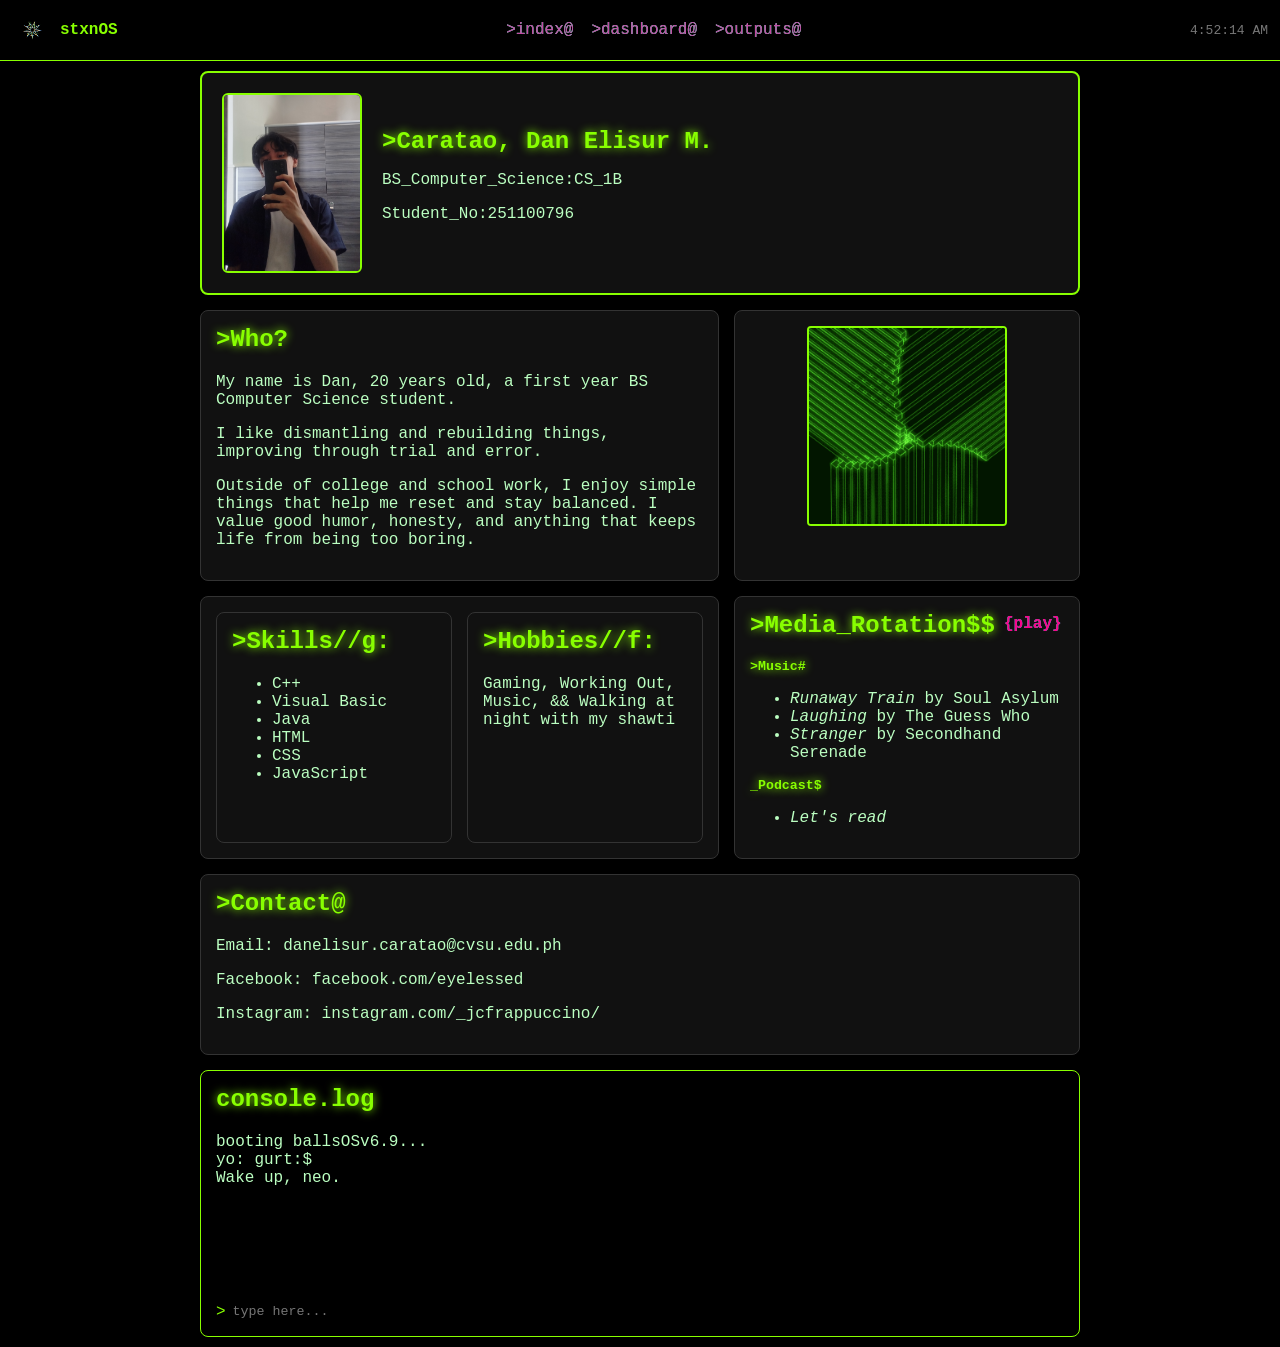
==== index.html @ 2053425f "Update index.html" ====
<!DOCTYPE html>
<html lang="en">
<head>
<meta charset="UTF-8">
<meta name="viewport" content="width=device-width, initial-scale=1.0">
<title>CarataoDan</title>

<style>

* {
    box-sizing: border-box;
}

body {
    margin: 0;
    font-family: "Courier New", Courier, monospace;
    background-color: #000;
    color: #bbffc1;
}

.container {
    width: 100%;
    max-width: 900px;
    margin: 10px auto;
    padding: 0 10px;
}

.navbar {
    display: flex;
    align-items: center;
    justify-content: space-between;
    flex-wrap: wrap;
    width: 100%;
    padding: 10px 12px;
    border-bottom: 1px solid #88ff00;
    background: #000;
}

.logo {
    color: #88ff00;
    font-weight: bold;
    white-space: nowrap;
}

.menu-toggle {
    display: none;
    font-size: 20px;
    color: #88ff00;
    cursor: pointer;
    position: relative;
    font-weight: bold;
    letter-spacing: 2px;
}

.menu-toggle::before,
.menu-toggle::after {
    content: attr(data-text);
    position: absolute;
    left: 0;
    top: 0;
    opacity: 0.7;
}

.menu-toggle::before {
    color: #00ffea;
    animation: glitch1 0.6s infinite;
}

.menu-toggle::after {
    color: #ff008c;
    animation: glitch2 0.6s infinite;
}

@keyframes glitch1 {
    0% { transform: translate(0); }
    20% { transform: translate(-2px, 1px); }
    40% { transform: translate(-1px, -1px); }
    60% { transform: translate(2px, 0); }
    80% { transform: translate(1px, -2px); }
    100% { transform: translate(0); }
}

@keyframes glitch2 {
    0% { transform: translate(0); }
    20% { transform: translate(2px, -1px); }
    40% { transform: translate(1px, 1px); }
    60% { transform: translate(-2px, 0); }
    80% { transform: translate(-1px, 2px); }
    100% { transform: translate(0); }
}

.nav-links {
    display: flex;
    flex: 1;
    justify-content: center;
    gap: 18px;
}

.nav-links a {
    color: #bbffc1;
    text-decoration: none;
    transition: 0.2s;
    position: relative;
    display: inline-block;
}

.nav-links a:hover {
    color: #88ff00;
    text-shadow: 0 0 6px #88ff00;
}

.nav-links a::after {
    content: "";
    position: absolute;
    left: 0;
    bottom: -4px;
    width: 0%;
    height: 1px;
    background: #88ff00;
    transition: 0.2s;
}

.nav-links a:hover::after {
    width: 100%;
}

.nav-links a::before,
.nav-links a::after {
    content: attr(data-text);
    position: absolute;
    left: 0;
    top: 0;
    opacity: 0.7;
    pointer-events: none;
}

.nav-links a::before {
    color: #00ffea;
    animation: glitch1 0.6s infinite;
}

.nav-links a::after {
    color: #ff008c;
    animation: glitch2 0.6s infinite;
}

.system-right {
    color: #777;
    font-size: 13px;
    white-space: nowrap;
}

.profile {
    display: flex;
    align-items: center;
    gap: 20px;
    background: #111;
    border: 2px solid #88ff00;
    padding: 20px;
    border-radius: 8px;
    margin-bottom: 15px;
}

.ctscan {
    position: relative;
    display: inline-block;
    overflow: hidden;
}

.ctscan img {
    display: block;
    width: 140px;
    height: 180px;
    object-fit: cover;
    border: 2px solid #88ff00;
    border-radius: 6px;
}

.ctscan::after {
    content: "";
    position: absolute;
    left: 0;
    top: -100%;
    width: 100%;
    height: 40px;
    background: linear-gradient(to bottom, transparent, rgba(136, 255, 0, 0.9), transparent);
    box-shadow: 0 0 10px #88ff00, 0 0 20px #88ff00;
    opacity: 0.8;
    animation: scanDown 2.2s linear infinite;
}

@keyframes scanDown {
    0% { top: -100%; }
    100% { top: 100%; }
}

.profile-text h2 {
    margin: 0;
    color: #88ff00;
    text-shadow: 0 0 10px rgb(136, 255, 0);
}

.grid {
    display: grid;
    grid-template-columns: 1.2fr 0.8fr;
    gap: 15px;
}

.box {
    background: #111;
    border: 1px solid #333;
    padding: 15px;
    border-radius: 8px;
}

.full {
    grid-column: 1 / -1;
}

h2 {
    color: #88ff00;
    margin-top: 0;
    text-shadow: 0 0 10px rgb(136, 255, 0);
}

#things img {
    width: 100%;
    max-width: 200px;
    height: auto;
    object-fit: contain;
    border: 2px solid #88ff00;
    border-radius: 4px;
    display: block;
    margin: 0 auto;
}

#boxx {
    display: flex;
    gap: 15px;
}

#skills,
#hobbies {
    width: 50%;
}

#mymedia h5 {
    margin: 0;
    color: #88ff00;
    text-shadow: 0 0 10px rgb(136, 255, 0);
}

.media-header {
    display: flex;
    align-items: center;
    justify-content: space-between;
}

.play-btn {
    cursor: pointer;
    color: #88ff00;
    font-weight: bold;
    position: relative;
    width: 30px;
    height: 20px;
    display: flex;
    align-items: center;
    justify-content: center;
}

.play-btn::before,
.play-btn::after {
    content: "{play}";
    position: absolute;
    left: -30px;
    top: -10px;
}

.play-btn::before {
    color: #00ffea;
    animation: glitch1 0.6s infinite;
}

.play-btn::after {
    color: #ff008c;
    animation: glitch2 0.6s infinite;
}

#spotifyBox {
    display: none;
    margin-top: 10px;
    border: 2px solid #88ff00;
    padding: 10px;
    background: #000;
}

#terminal {
    background: #000;
    border: 1px solid #88ff00;
    padding: 15px;
    border-radius: 8px;
}

#output {
    height: 160px;
    overflow-y: auto;
    margin-bottom: 10px;
}

.input-line {
    display: flex;
    align-items: center;
}

.input-line span {
    color: #88ff00;
    margin-right: 5px;
}

#commandInput {
    width: 100%;
    background: transparent;
    color: #bbffc1;
    border: none;
    outline: none;
    font-family: "Courier New", monospace;
}

@media (max-width: 700px) {

    body {
        overflow-x: hidden;
    }

    .menu-toggle {
        display: block;
    }

    .navbar {
        padding: 8px 10px;
    }

    .nav-links {
        position: absolute;
        top: 55px;
        right: 10px;
        width: 160px;
        display: none;
        flex-direction: column;
        align-items: flex-start;
        gap: 6px;
        padding: 10px;
        background: #000;
        border: 1px solid #88ff00;
        border-radius: 6px;
    }

    .nav-links.active {
        display: flex;
    }

    .system-right {
        width: 100%;
        text-align: center;
        margin-top: 4px;
        font-size: 12px;
    }

    .profile {
        flex-direction: column;
        text-align: center;
        padding: 15px;
    }

    .grid {
        grid-template-columns: 1fr;
    }

    #boxx {
        flex-direction: column;
    }

    #skills,
    #hobbies {
        width: 100%;
    }
}
.logo {
    display: flex;
    align-items: center;
    gap: 8px;
    color: #88ff00;
    font-weight: bold;
}

.logo img {
    height: 40px; 
    width: auto;
    display: block;
    
}
</style>
</head>

<body>

<div class="navbar">
     <div class="logo">
        <img src="image/ionkno.gif" alt="logo">
        <span>stxnOS</span>
    </div>
    <div class="menu-toggle" id="menuToggle" data-text="1">1</div>
    <div class="nav-links" id="navLinks">
       <a href="index.html" data-text=">index@">>index@</a>
        <a href="dashboard.html" data-text=">dashboard@">>dashboard@</a>
        <a href="outputs.html" data-text=">outputs@">>outputs@</a>
    </div>
    <div class="system-right" id="time"></div>
</div>

<div class="container">

<div class="profile">
  <div class="ctscan">
    <img src="image/IMG_20260418_193825.jpg" alt="Profile">
  </div>
  <div class="profile-text">
        <h2>>Caratao, Dan Elisur M.</h2>
        <p>BS_Computer_Science:CS_1B</p>
        <p>Student_No:251100796</p>
  </div>
</div>

<div class="grid">

<div class="box" id="about">
    <h2>>Who?</h2>
    <p>My name is Dan, 20 years old, a first year BS Computer Science student.</p>
    <p>I like dismantling and rebuilding things, improving through trial and error.</p>
    <p>Outside of college and school work, I enjoy simple things that help me reset and stay balanced. I value good humor, honesty, and anything that keeps life from being too boring.</p>
</div>

<div class="box" id="things">
    <img src="image/giphy.gif" alt="dan">
</div>

<div class="box" id="boxx">

<div class="box" id="skills">
    <h2>>Skills//g:</h2>
    <ul>
        <li>C++</li>
        <li>Visual Basic</li>
        <li>Java</li>
        <li>HTML</li>
        <li>CSS</li>
        <li>JavaScript</li>
    </ul>
</div>

<div class="box" id="hobbies">
    <h2>>Hobbies//f:</h2>
    <p>Gaming, Working Out, Music, && Walking at night with my shawti</p>
</div>

</div>

<div class="box" id="mymedia">
   
<div class="media-header">
   <h2>>Media_Rotation$$</h2>
    <div class="play-btn" id="playBtn"></div>
</div>

<div id="spotifyBox">
<iframe style="border-radius:12px"
src="https://open.spotify.com/embed/playlist/4IhQR5B8qsnLaHWd32Vlhc?si=8gcjDyhwRJeU4BKT0tgh3A&pi=uDQZe6SJT-OAP"
width="100%" height="152" frameborder="0"
allow="autoplay; clipboard-write; encrypted-media; fullscreen; picture-in-picture">
</iframe>
</div>

<h5>>Music#</h5>
<ul>
<li><i>Runaway Train</i> by Soul Asylum</li>
<li><i>Laughing</i> by The Guess Who</li>
<li><i>Stranger</i> by Secondhand Serenade</li>
</ul>

<h5>_Podcast$</h5>
<ul>
<li><i>Let's read</i></li>
</ul>
</div>

<div class="box full" id="contact">
    <h2>>Contact@</h2>
    <p>Email: danelisur.caratao@cvsu.edu.ph</p>
    <p>Facebook: facebook.com/eyelessed</p>
    <p>Instagram: instagram.com/_jcfrappuccino/</p>
</div>

<div class="box full" id="terminal">
    <div><h2>console.log</h2></div>
    <div id="output"></div>
    <div class="input-line">
        <span>> </span>
        <input type="text" id="commandInput" placeholder="type here..." autofocus>
    </div>
</div>

</div>
</div>

<script>

const playBtn = document.getElementById("playBtn");
const spotifyBox = document.getElementById("spotifyBox");

playBtn.addEventListener("click", () => {
    spotifyBox.style.display =
        spotifyBox.style.display === "block" ? "none" : "block";
});

const input = document.getElementById("commandInput");
const output = document.getElementById("output");
const toggle = document.getElementById("menuToggle");
const nav = document.getElementById("navLinks");

const commands = {
    help: "Available: help, more, whoami, fedc, fav, fmotto, fquote, neofetch, clear, matrix",
    more: "I'm into playing guitar, making art, watching movies, reading biographies of dead, influential people",
    whoami: "born 9th of dec, 2005, i grew up in silang, cavite. studied my way to college and is currently taking bscs in cvsu-silang",
    fedc: "elem[bssPes] -> H_schl[Binhs] -> S_schl[PhiltecH]",
    fav: "Camel, Marlboro, Bacteria Monster, Maxx Candy(green), my bb, Hayley",
    fmotto: "fuh this shi, it is what it is.",
    fquote: "He who is not contented with what he has, would not be contented with what he would like to have. - socramftes",
    neofetch: "User: daniboei\nage: 20\ncourse: bscs\nstatus: still_grinding();",
    matrix: "there is no spoon."
};

function printLine(text) {
    const line = document.createElement("div");
    line.textContent = text;
    output.appendChild(line);
}

input.addEventListener("keydown", function(e) {
    if (e.key === "Enter") {
        const cmd = input.value.trim().toLowerCase();
        printLine("> " + cmd);

        if (cmd === "clear") {
            output.innerHTML = "";
        } else if (commands[cmd]) {
            printLine(commands[cmd]);
        } else {
            printLine("Command not found. Type 'help'");
        }

        input.value = "";
        output.scrollTop = output.scrollHeight;
    }
});

toggle.addEventListener("click", () => {
    nav.classList.toggle("active");

    if (toggle.textContent === "1") {
        toggle.textContent = "0";
        toggle.setAttribute("data-text", "0");
    } else {
        toggle.textContent = "1";
        toggle.setAttribute("data-text", "1");
    }
});

window.onload = () => {
    printLine("booting ballsOSv6.9...");
    printLine("yo: gurt:$");
    printLine("Wake up, neo.");
};

function updateTime() {
    document.getElementById("time").textContent =
        new Date().toLocaleTimeString();
}

setInterval(updateTime, 1000);
updateTime();

</script>

</body>
</html>
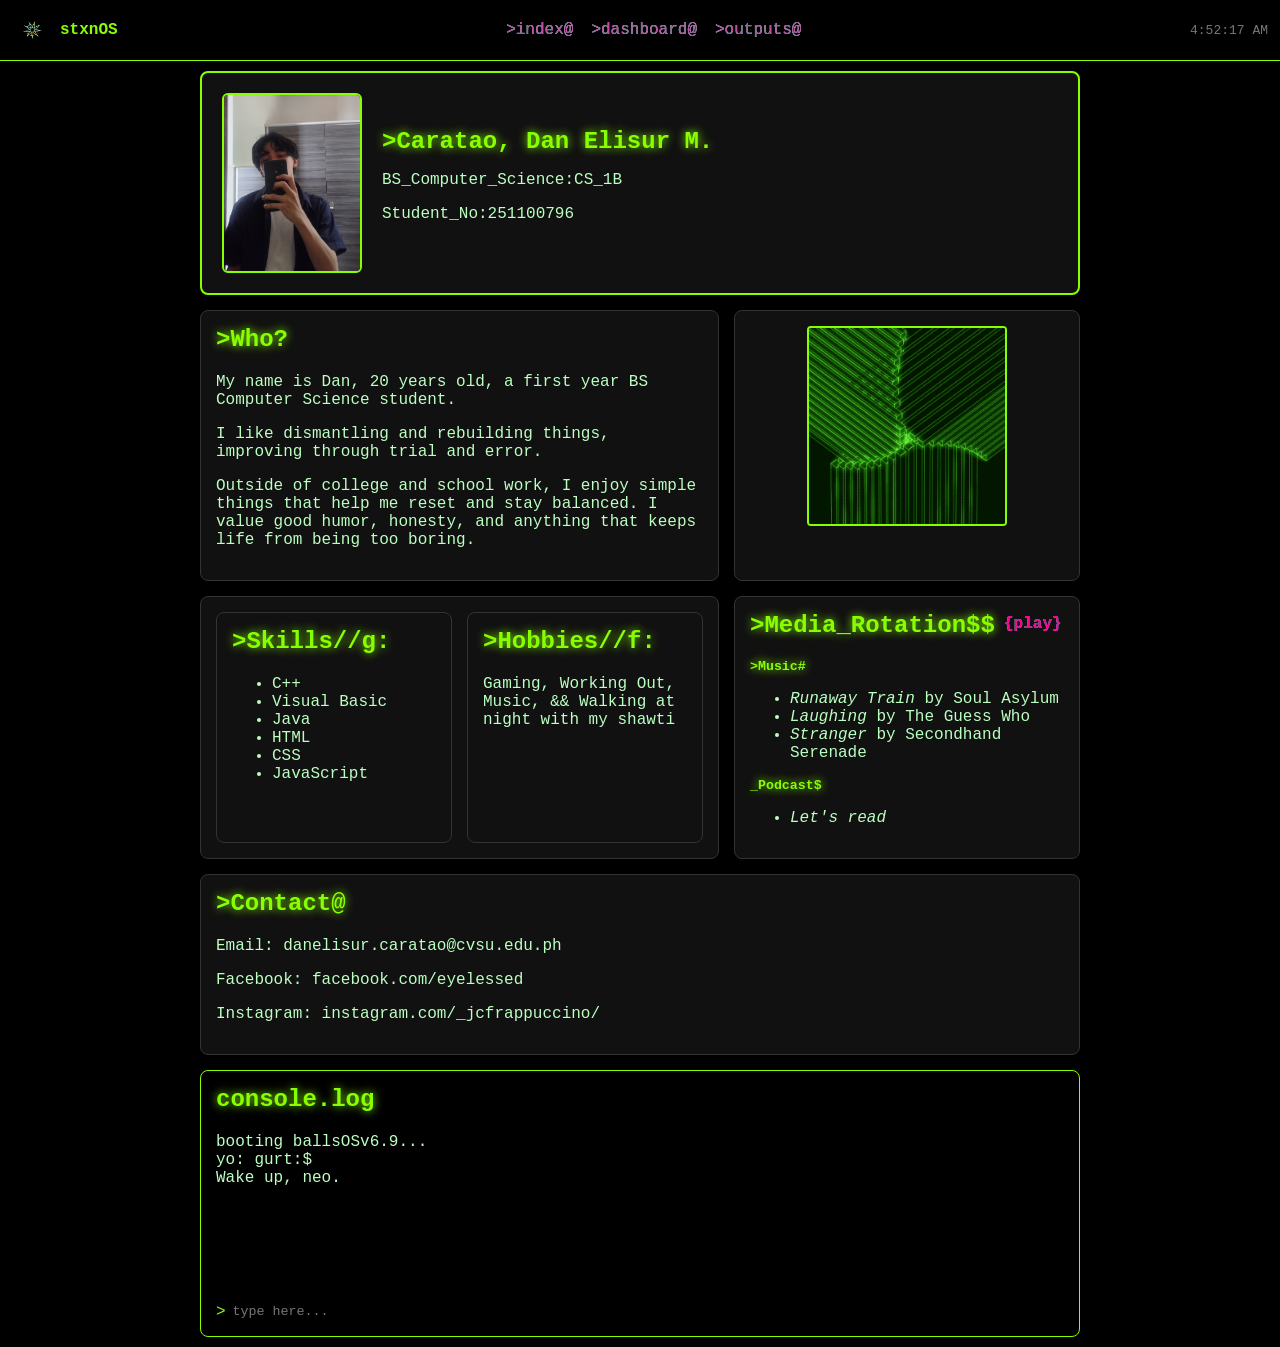
==== commit 96907900: "Add z-index to styles and fix HTML structure Added z-index to style for improved layering and fixed " ====
--- a/index.html
+++ b/index.html
@@ -353,7 +353,9 @@
         background: #000;
         border: 1px solid #88ff00;
         border-radius: 6px;
-    }
+        z-index: 9999;
+    }
+    
 
     .nav-links.active {
         display: flex;
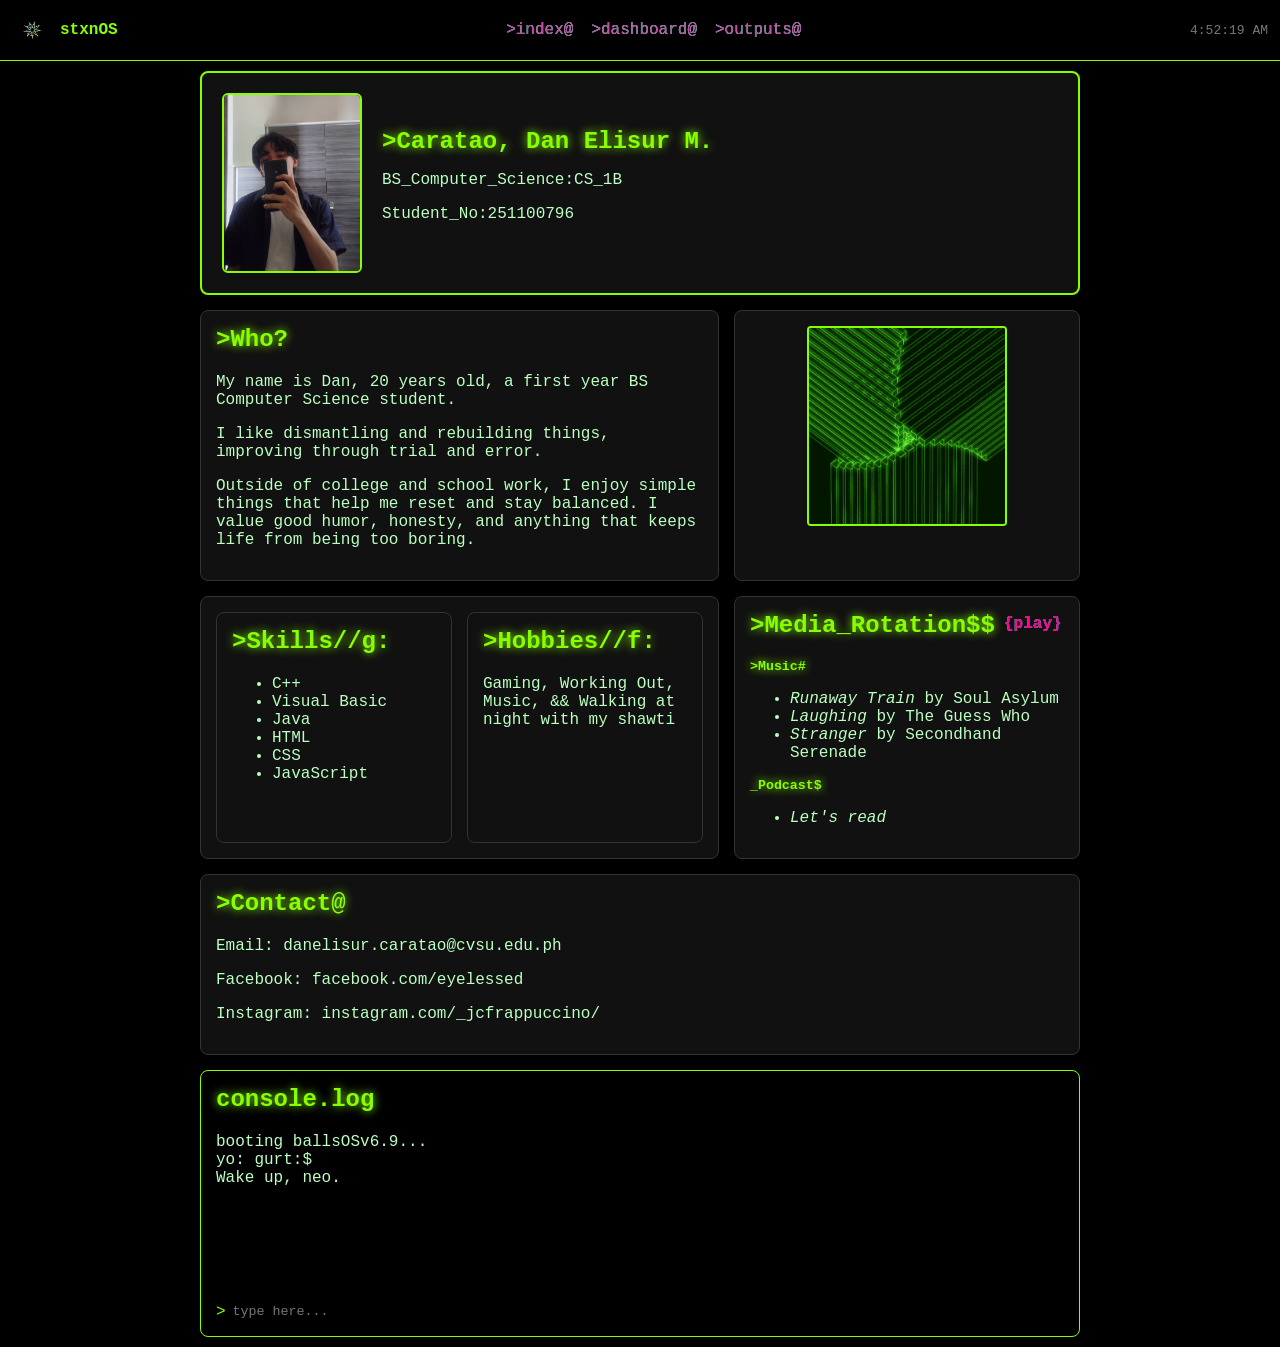
==== commit 8086001e: "Refactor CSS styles for navbar and profile sections Removed unnecessary styles from .system-right an" ====
--- a/index.html
+++ b/index.html
@@ -337,8 +337,8 @@
     }
 
     .navbar {
-        padding: 8px 10px;
-    }
+    position: relative;
+}
 
     .nav-links {
         position: absolute;
@@ -361,13 +361,6 @@
         display: flex;
     }
 
-    .system-right {
-        width: 100%;
-        text-align: center;
-        margin-top: 4px;
-        font-size: 12px;
-    }
-
     .profile {
         flex-direction: column;
         text-align: center;
@@ -385,7 +378,16 @@
     #skills,
     #hobbies {
         width: 100%;
-    }
+    
+    }
+    #time {
+    position: absolute;
+    left: 50%;
+    transform: translateX(-50%);
+    color: #777;
+    font-size: 13px;
+}
+   
 }
 .logo {
     display: flex;
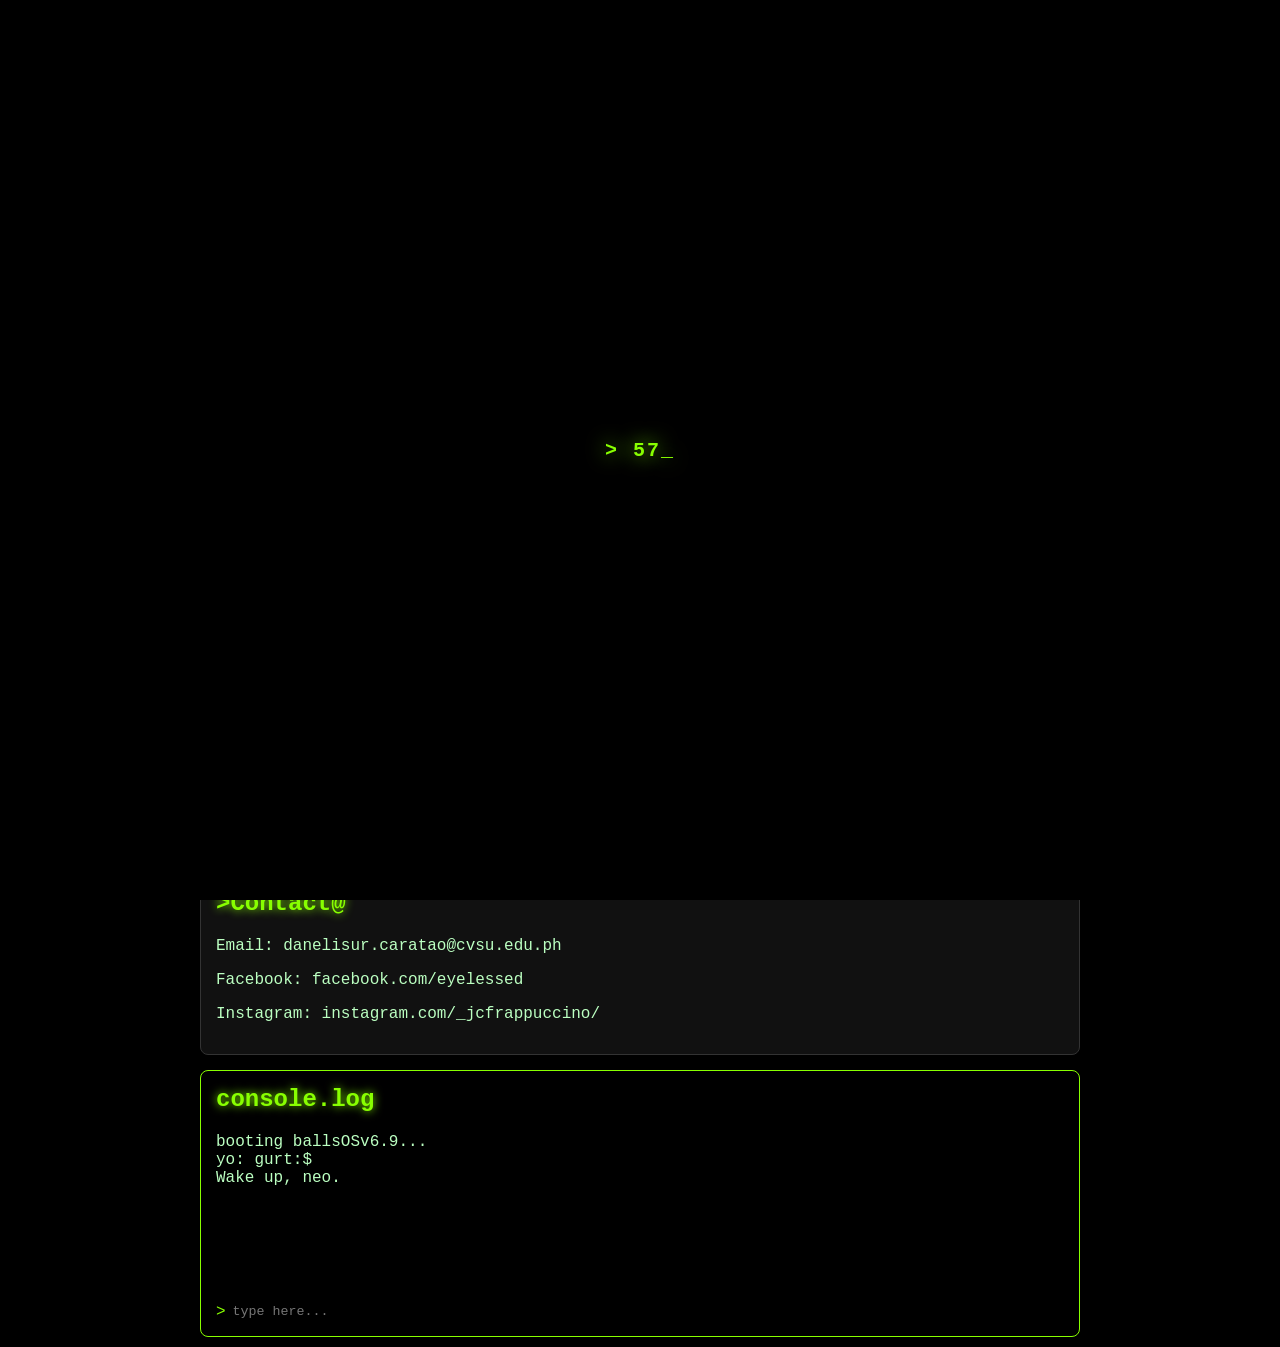
==== commit c788630b: "Update index.html" ====
--- a/index.html
+++ b/index.html
@@ -16,6 +16,33 @@
     font-family: "Courier New", Courier, monospace;
     background-color: #000;
     color: #bbffc1;
+}
+#loader {
+    position: fixed;
+    inset: 0;
+    background: #000;
+    z-index: 99999;
+    display: flex;
+    justify-content: center;
+    align-items: center;
+    overflow: hidden;
+}
+
+#matrix {
+    position: absolute;
+    inset: 0;
+    opacity: 0.50;
+    display: none;
+}
+
+#loaderText {
+    color: #88ff00;
+    font-size: 20px;
+    letter-spacing: 2px;
+    z-index: 2;
+    text-shadow: 0 0 20px rgb(136, 255, 0);
+    font-weight: bold;
+    
 }
 
 .container {
@@ -402,11 +429,21 @@
     width: auto;
     display: block;
     
-}
+    
+}
+#matrix {
+    position: absolute;
+    inset: 0;
+}
+
 </style>
 </head>
 
 <body>
+<div id="loader">
+    <canvas id="matrix"></canvas>
+    <div id="loaderText">>0_</div>
+</div>
 
 <div class="navbar">
      <div class="logo">
@@ -592,6 +629,69 @@
 
 setInterval(updateTime, 1000);
 updateTime();
+const canvas = document.getElementById("matrix");
+const ctx = canvas.getContext("2d");
+
+canvas.width = window.innerWidth;
+canvas.height = window.innerHeight;
+
+let letters = "01".split("");
+let fontSize = 14;
+let columns = Math.floor(canvas.width / fontSize);
+let drops = Array(columns).fill(1);
+
+function drawMatrix(){
+    ctx.fillStyle = "rgba(0,0,0,0.08)";
+    ctx.fillRect(0,0,canvas.width,canvas.height);
+
+    ctx.fillStyle = "#88ff00";
+    ctx.font = fontSize + "px monospace";
+
+    for(let i=0;i<drops.length;i++){
+        let char = letters[Math.floor(Math.random()*letters.length)];
+        ctx.fillText(char, i*fontSize, drops[i]*fontSize);
+
+        if(drops[i]*fontSize > canvas.height && Math.random()>0.975){
+            drops[i]=0;
+        }
+
+        drops[i]++;
+    }
+}
+
+const loader = document.getElementById("loader");
+const text = document.getElementById("loaderText");
+
+let count = 0;
+
+let load = setInterval(() => {
+
+    count++;
+    text.textContent = "> " + count + "_";
+
+    if(count >= 100){
+        clearInterval(load);
+
+        text.textContent = "> The matrix has you.";
+
+        setTimeout(() => {
+
+            document.getElementById("matrix").style.display = "block";
+
+            let matrixLoop = setInterval(drawMatrix, 30);
+
+            loader.style.transition = "1.5s ease-in-out";
+            loader.style.opacity = "0";
+
+            setTimeout(() => {
+                clearInterval(matrixLoop);
+                loader.style.display = "none";
+            }, 1500);
+
+        }, 900);
+    }
+
+}, 20);
 
 </script>
 
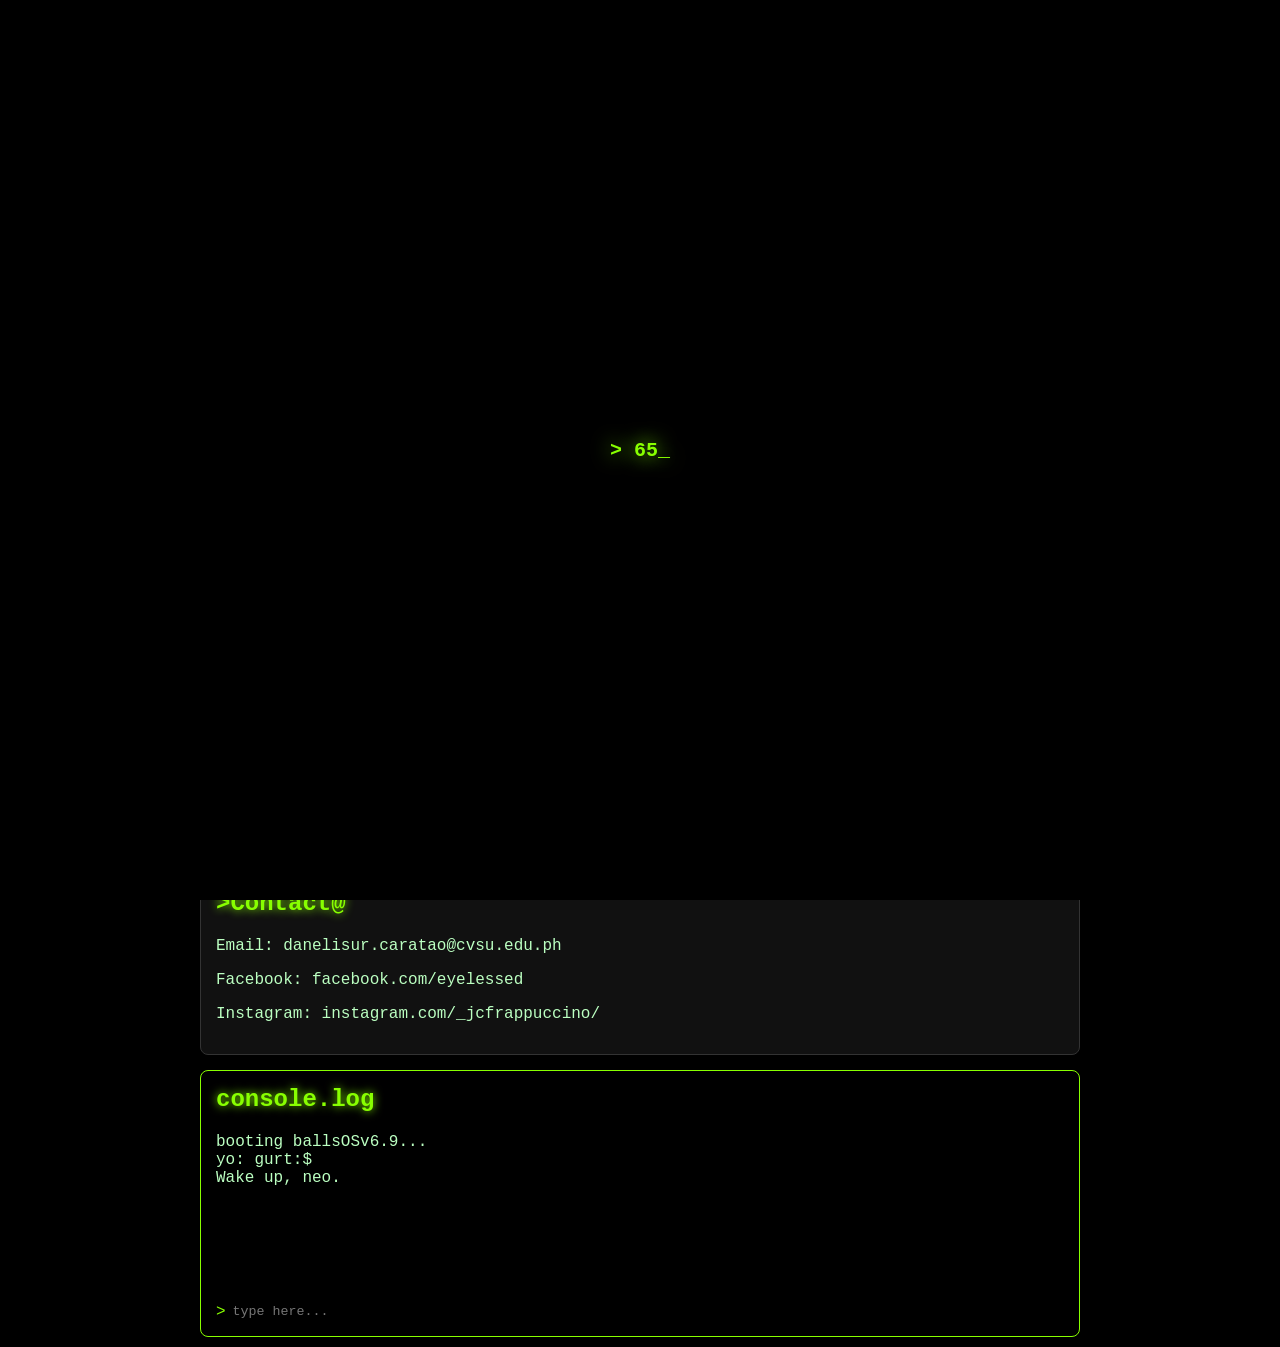
==== commit ec3e7db1: "Update index.html" ====
--- a/index.html
+++ b/index.html
@@ -1,699 +1,789 @@
 <!DOCTYPE html>
 <html lang="en">
+
 <head>
-<meta charset="UTF-8">
-<meta name="viewport" content="width=device-width, initial-scale=1.0">
-<title>CarataoDan</title>
-
-<style>
-
-* {
-    box-sizing: border-box;
-}
-
-body {
-    margin: 0;
-    font-family: "Courier New", Courier, monospace;
-    background-color: #000;
-    color: #bbffc1;
-}
-#loader {
-    position: fixed;
-    inset: 0;
-    background: #000;
-    z-index: 99999;
-    display: flex;
-    justify-content: center;
-    align-items: center;
-    overflow: hidden;
-}
-
-#matrix {
-    position: absolute;
-    inset: 0;
-    opacity: 0.50;
-    display: none;
-}
-
-#loaderText {
-    color: #88ff00;
-    font-size: 20px;
-    letter-spacing: 2px;
-    z-index: 2;
-    text-shadow: 0 0 20px rgb(136, 255, 0);
-    font-weight: bold;
-    
-}
-
-.container {
-    width: 100%;
-    max-width: 900px;
-    margin: 10px auto;
-    padding: 0 10px;
-}
-
-.navbar {
-    display: flex;
-    align-items: center;
-    justify-content: space-between;
-    flex-wrap: wrap;
-    width: 100%;
-    padding: 10px 12px;
-    border-bottom: 1px solid #88ff00;
-    background: #000;
-}
-
-.logo {
-    color: #88ff00;
-    font-weight: bold;
-    white-space: nowrap;
-}
-
-.menu-toggle {
-    display: none;
-    font-size: 20px;
-    color: #88ff00;
-    cursor: pointer;
-    position: relative;
-    font-weight: bold;
-    letter-spacing: 2px;
-}
-
-.menu-toggle::before,
-.menu-toggle::after {
-    content: attr(data-text);
-    position: absolute;
-    left: 0;
-    top: 0;
-    opacity: 0.7;
-}
-
-.menu-toggle::before {
-    color: #00ffea;
-    animation: glitch1 0.6s infinite;
-}
-
-.menu-toggle::after {
-    color: #ff008c;
-    animation: glitch2 0.6s infinite;
-}
-
-@keyframes glitch1 {
-    0% { transform: translate(0); }
-    20% { transform: translate(-2px, 1px); }
-    40% { transform: translate(-1px, -1px); }
-    60% { transform: translate(2px, 0); }
-    80% { transform: translate(1px, -2px); }
-    100% { transform: translate(0); }
-}
-
-@keyframes glitch2 {
-    0% { transform: translate(0); }
-    20% { transform: translate(2px, -1px); }
-    40% { transform: translate(1px, 1px); }
-    60% { transform: translate(-2px, 0); }
-    80% { transform: translate(-1px, 2px); }
-    100% { transform: translate(0); }
-}
-
-.nav-links {
-    display: flex;
-    flex: 1;
-    justify-content: center;
-    gap: 18px;
-}
-
-.nav-links a {
-    color: #bbffc1;
-    text-decoration: none;
-    transition: 0.2s;
-    position: relative;
-    display: inline-block;
-}
-
-.nav-links a:hover {
-    color: #88ff00;
-    text-shadow: 0 0 6px #88ff00;
-}
-
-.nav-links a::after {
-    content: "";
-    position: absolute;
-    left: 0;
-    bottom: -4px;
-    width: 0%;
-    height: 1px;
-    background: #88ff00;
-    transition: 0.2s;
-}
-
-.nav-links a:hover::after {
-    width: 100%;
-}
-
-.nav-links a::before,
-.nav-links a::after {
-    content: attr(data-text);
-    position: absolute;
-    left: 0;
-    top: 0;
-    opacity: 0.7;
-    pointer-events: none;
-}
-
-.nav-links a::before {
-    color: #00ffea;
-    animation: glitch1 0.6s infinite;
-}
-
-.nav-links a::after {
-    color: #ff008c;
-    animation: glitch2 0.6s infinite;
-}
-
-.system-right {
-    color: #777;
-    font-size: 13px;
-    white-space: nowrap;
-}
-
-.profile {
-    display: flex;
-    align-items: center;
-    gap: 20px;
-    background: #111;
-    border: 2px solid #88ff00;
-    padding: 20px;
-    border-radius: 8px;
-    margin-bottom: 15px;
-}
-
-.ctscan {
-    position: relative;
-    display: inline-block;
-    overflow: hidden;
-}
-
-.ctscan img {
-    display: block;
-    width: 140px;
-    height: 180px;
-    object-fit: cover;
-    border: 2px solid #88ff00;
-    border-radius: 6px;
-}
-
-.ctscan::after {
-    content: "";
-    position: absolute;
-    left: 0;
-    top: -100%;
-    width: 100%;
-    height: 40px;
-    background: linear-gradient(to bottom, transparent, rgba(136, 255, 0, 0.9), transparent);
-    box-shadow: 0 0 10px #88ff00, 0 0 20px #88ff00;
-    opacity: 0.8;
-    animation: scanDown 2.2s linear infinite;
-}
-
-@keyframes scanDown {
-    0% { top: -100%; }
-    100% { top: 100%; }
-}
-
-.profile-text h2 {
-    margin: 0;
-    color: #88ff00;
-    text-shadow: 0 0 10px rgb(136, 255, 0);
-}
-
-.grid {
-    display: grid;
-    grid-template-columns: 1.2fr 0.8fr;
-    gap: 15px;
-}
-
-.box {
-    background: #111;
-    border: 1px solid #333;
-    padding: 15px;
-    border-radius: 8px;
-}
-
-.full {
-    grid-column: 1 / -1;
-}
-
-h2 {
-    color: #88ff00;
-    margin-top: 0;
-    text-shadow: 0 0 10px rgb(136, 255, 0);
-}
-
-#things img {
-    width: 100%;
-    max-width: 200px;
-    height: auto;
-    object-fit: contain;
-    border: 2px solid #88ff00;
-    border-radius: 4px;
-    display: block;
-    margin: 0 auto;
-}
-
-#boxx {
-    display: flex;
-    gap: 15px;
-}
-
-#skills,
-#hobbies {
-    width: 50%;
-}
-
-#mymedia h5 {
-    margin: 0;
-    color: #88ff00;
-    text-shadow: 0 0 10px rgb(136, 255, 0);
-}
-
-.media-header {
-    display: flex;
-    align-items: center;
-    justify-content: space-between;
-}
-
-.play-btn {
-    cursor: pointer;
-    color: #88ff00;
-    font-weight: bold;
-    position: relative;
-    width: 30px;
-    height: 20px;
-    display: flex;
-    align-items: center;
-    justify-content: center;
-}
-
-.play-btn::before,
-.play-btn::after {
-    content: "{play}";
-    position: absolute;
-    left: -30px;
-    top: -10px;
-}
-
-.play-btn::before {
-    color: #00ffea;
-    animation: glitch1 0.6s infinite;
-}
-
-.play-btn::after {
-    color: #ff008c;
-    animation: glitch2 0.6s infinite;
-}
-
-#spotifyBox {
-    display: none;
-    margin-top: 10px;
-    border: 2px solid #88ff00;
-    padding: 10px;
-    background: #000;
-}
-
-#terminal {
-    background: #000;
-    border: 1px solid #88ff00;
-    padding: 15px;
-    border-radius: 8px;
-}
-
-#output {
-    height: 160px;
-    overflow-y: auto;
-    margin-bottom: 10px;
-}
-
-.input-line {
-    display: flex;
-    align-items: center;
-}
-
-.input-line span {
-    color: #88ff00;
-    margin-right: 5px;
-}
-
-#commandInput {
-    width: 100%;
-    background: transparent;
-    color: #bbffc1;
-    border: none;
-    outline: none;
-    font-family: "Courier New", monospace;
-}
-
-@media (max-width: 700px) {
-
-    body {
-        overflow-x: hidden;
-    }
-
-    .menu-toggle {
-        display: block;
-    }
-
-    .navbar {
-    position: relative;
-}
-
-    .nav-links {
-        position: absolute;
-        top: 55px;
-        right: 10px;
-        width: 160px;
-        display: none;
-        flex-direction: column;
-        align-items: flex-start;
-        gap: 6px;
-        padding: 10px;
-        background: #000;
-        border: 1px solid #88ff00;
-        border-radius: 6px;
-        z-index: 9999;
-    }
-    
-
-    .nav-links.active {
-        display: flex;
-    }
-
-    .profile {
-        flex-direction: column;
-        text-align: center;
-        padding: 15px;
-    }
-
-    .grid {
-        grid-template-columns: 1fr;
-    }
-
-    #boxx {
-        flex-direction: column;
-    }
-
-    #skills,
-    #hobbies {
-        width: 100%;
-    
-    }
-    #time {
-    position: absolute;
-    left: 50%;
-    transform: translateX(-50%);
-    color: #777;
-    font-size: 13px;
-}
-   
-}
-.logo {
-    display: flex;
-    align-items: center;
-    gap: 8px;
-    color: #88ff00;
-    font-weight: bold;
-}
-
-.logo img {
-    height: 40px; 
-    width: auto;
-    display: block;
-    
-    
-}
-#matrix {
-    position: absolute;
-    inset: 0;
-}
-
-</style>
+    <meta charset="UTF-8">
+    <meta name="viewport" content="width=device-width, initial-scale=1.0">
+    <title>CarataoDan</title>
+
+    <style>
+        * {
+            box-sizing: border-box;
+        }
+
+        body {
+            margin: 0;
+            font-family: "Courier New", Courier, monospace;
+            background-color: #000;
+            color: #bbffc1;
+        }
+
+        #matrix-bg {
+            position: fixed;
+            inset: 0;
+            z-index: -1;
+            opacity: 0.5;
+            pointer-events: none;
+        }
+
+        #matrix {
+            position: absolute;
+            inset: 0;
+            opacity: 0.50;
+            display: none;
+        }
+
+        #loader {
+            position: fixed;
+            inset: 0;
+            background: #000;
+            z-index: 99999;
+            display: flex;
+            justify-content: center;
+            align-items: center;
+        }
+
+        #matrix-loader {
+            position: absolute;
+            inset: 0;
+            opacity: 0.5;
+        }
+
+        #loaderText {
+            color: #88ff00;
+            font-size: 20px;
+            font-weight: bold;
+            text-shadow: 0 0 20px #88ff00;
+            z-index: 2;
+        }
+
+
+        .container {
+            width: 100%;
+            max-width: 900px;
+            margin: 10px auto;
+            padding: 0 10px;
+        }
+
+        .navbar {
+            display: flex;
+            align-items: center;
+            justify-content: space-between;
+            flex-wrap: wrap;
+            width: 100%;
+            padding: 10px 12px;
+            border-bottom: 1px solid #88ff00;
+            background: #000;
+        }
+
+        .logo {
+            color: #88ff00;
+            font-weight: bold;
+            white-space: nowrap;
+        }
+
+        .menu-toggle {
+            display: none;
+            font-size: 20px;
+            color: #88ff00;
+            cursor: pointer;
+            position: relative;
+            font-weight: bold;
+            letter-spacing: 2px;
+        }
+
+        .menu-toggle::before,
+        .menu-toggle::after {
+            content: attr(data-text);
+            position: absolute;
+            left: 0;
+            top: 0;
+            opacity: 0.7;
+        }
+
+        .menu-toggle::before {
+            color: #00ffea;
+            animation: glitch1 0.6s infinite;
+        }
+
+        .menu-toggle::after {
+            color: #ff008c;
+            animation: glitch2 0.6s infinite;
+        }
+
+        @keyframes glitch1 {
+            0% {
+                transform: translate(0);
+            }
+
+            20% {
+                transform: translate(-2px, 1px);
+            }
+
+            40% {
+                transform: translate(-1px, -1px);
+            }
+
+            60% {
+                transform: translate(2px, 0);
+            }
+
+            80% {
+                transform: translate(1px, -2px);
+            }
+
+            100% {
+                transform: translate(0);
+            }
+        }
+
+        @keyframes glitch2 {
+            0% {
+                transform: translate(0);
+            }
+
+            20% {
+                transform: translate(2px, -1px);
+            }
+
+            40% {
+                transform: translate(1px, 1px);
+            }
+
+            60% {
+                transform: translate(-2px, 0);
+            }
+
+            80% {
+                transform: translate(-1px, 2px);
+            }
+
+            100% {
+                transform: translate(0);
+            }
+        }
+
+        .nav-links {
+            display: flex;
+            flex: 1;
+            justify-content: center;
+            gap: 18px;
+        }
+
+        .nav-links a {
+            color: #bbffc1;
+            text-decoration: none;
+            transition: 0.2s;
+            position: relative;
+            display: inline-block;
+        }
+
+        .nav-links a:hover {
+            color: #88ff00;
+            text-shadow: 0 0 6px #88ff00;
+        }
+
+        .nav-links a::after {
+            content: "";
+            position: absolute;
+            left: 0;
+            bottom: -4px;
+            width: 0%;
+            height: 1px;
+            background: #88ff00;
+            transition: 0.2s;
+        }
+
+        .nav-links a:hover::after {
+            width: 100%;
+        }
+
+        .nav-links a::before,
+        .nav-links a::after {
+            content: attr(data-text);
+            position: absolute;
+            left: 0;
+            top: 0;
+            opacity: 0.7;
+            pointer-events: none;
+        }
+
+        .nav-links a::before {
+            color: #00ffea;
+            animation: glitch1 0.6s infinite;
+        }
+
+        .nav-links a::after {
+            color: #ff008c;
+            animation: glitch2 0.6s infinite;
+        }
+
+        .system-right {
+            color: #777;
+            font-size: 13px;
+            white-space: nowrap;
+        }
+
+        .profile {
+            display: flex;
+            align-items: center;
+            gap: 20px;
+            background: #111;
+            border: 2px solid #88ff00;
+            padding: 20px;
+            border-radius: 8px;
+            margin-bottom: 15px;
+        }
+
+        .ctscan {
+            position: relative;
+            display: inline-block;
+            overflow: hidden;
+        }
+
+        .ctscan img {
+            display: block;
+            width: 140px;
+            height: 180px;
+            object-fit: cover;
+            border: 2px solid #88ff00;
+            border-radius: 6px;
+        }
+
+        .ctscan::after {
+            content: "";
+            position: absolute;
+            left: 0;
+            top: -100%;
+            width: 100%;
+            height: 40px;
+            background: linear-gradient(to bottom, transparent, rgba(136, 255, 0, 0.9), transparent);
+            box-shadow: 0 0 10px #88ff00, 0 0 20px #88ff00;
+            opacity: 0.8;
+            animation: scanDown 2.2s linear infinite;
+        }
+
+        @keyframes scanDown {
+            0% {
+                top: -100%;
+            }
+
+            100% {
+                top: 100%;
+            }
+        }
+
+        .profile-text h2 {
+            margin: 0;
+            color: #88ff00;
+            text-shadow: 0 0 10px rgb(136, 255, 0);
+        }
+
+        .grid {
+            display: grid;
+            grid-template-columns: 1.2fr 0.8fr;
+            gap: 15px;
+        }
+
+        .box {
+            background: #111;
+            border: 1px solid #333;
+            padding: 15px;
+            border-radius: 8px;
+        }
+
+        .full {
+            grid-column: 1 / -1;
+        }
+
+        h2 {
+            color: #88ff00;
+            margin-top: 0;
+            text-shadow: 0 0 10px rgb(136, 255, 0);
+        }
+
+        #things img {
+            width: 100%;
+            max-width: 200px;
+            height: auto;
+            object-fit: contain;
+            border: 2px solid #88ff00;
+            border-radius: 4px;
+            display: block;
+            margin: 0 auto;
+        }
+
+        #boxx {
+            display: flex;
+            gap: 15px;
+        }
+
+        #skills,
+        #hobbies {
+            width: 50%;
+        }
+
+        #mymedia h5 {
+            margin: 0;
+            color: #88ff00;
+            text-shadow: 0 0 10px rgb(136, 255, 0);
+        }
+
+        .media-header {
+            display: flex;
+            align-items: center;
+            justify-content: space-between;
+        }
+
+        .play-btn {
+            cursor: pointer;
+            color: #88ff00;
+            font-weight: bold;
+            position: relative;
+            width: 30px;
+            height: 20px;
+            display: flex;
+            align-items: center;
+            justify-content: center;
+        }
+
+        .play-btn::before,
+        .play-btn::after {
+            content: "{play}";
+            position: absolute;
+            left: -30px;
+            top: -10px;
+        }
+
+        .play-btn::before {
+            color: #00ffea;
+            animation: glitch1 0.6s infinite;
+        }
+
+        .play-btn::after {
+            color: #ff008c;
+            animation: glitch2 0.6s infinite;
+        }
+
+        #spotifyBox {
+            display: none;
+            margin-top: 10px;
+            border: 2px solid #88ff00;
+            padding: 10px;
+            background: #000;
+        }
+
+        #terminal {
+            background: #000;
+            border: 1px solid #88ff00;
+            padding: 15px;
+            border-radius: 8px;
+        }
+
+        #output {
+            height: 160px;
+            overflow-y: auto;
+            margin-bottom: 10px;
+        }
+
+        .input-line {
+            display: flex;
+            align-items: center;
+        }
+
+        .input-line span {
+            color: #88ff00;
+            margin-right: 5px;
+        }
+
+        #commandInput {
+            width: 100%;
+            background: transparent;
+            color: #bbffc1;
+            border: none;
+            outline: none;
+            font-family: "Courier New", monospace;
+        }
+
+        @media (max-width: 700px) {
+
+            body {
+                overflow-x: hidden;
+            }
+
+            .menu-toggle {
+                display: block;
+            }
+
+            .navbar {
+                position: relative;
+            }
+
+            .nav-links {
+                position: absolute;
+                top: 55px;
+                right: 10px;
+                width: 160px;
+                display: none;
+                flex-direction: column;
+                align-items: flex-start;
+                gap: 6px;
+                padding: 10px;
+                background: #000;
+                border: 1px solid #88ff00;
+                border-radius: 6px;
+                z-index: 9999;
+            }
+
+
+            .nav-links.active {
+                display: flex;
+            }
+
+            .profile {
+                flex-direction: column;
+                text-align: center;
+                padding: 15px;
+            }
+
+            .grid {
+                grid-template-columns: 1fr;
+            }
+
+            #boxx {
+                flex-direction: column;
+            }
+
+            #skills,
+            #hobbies {
+                width: 100%;
+
+            }
+
+            #time {
+                position: absolute;
+                left: 50%;
+                transform: translateX(-50%);
+                color: #777;
+                font-size: 13px;
+            }
+
+        }
+
+        .logo {
+            display: flex;
+            align-items: center;
+            gap: 8px;
+            color: #88ff00;
+            font-weight: bold;
+        }
+
+        .logo img {
+            height: 40px;
+            width: auto;
+            display: block;
+
+
+        }
+
+        #matrix {
+            position: absolute;
+            inset: 0;
+        }
+    </style>
 </head>
 
 <body>
-<div id="loader">
-    <canvas id="matrix"></canvas>
-    <div id="loaderText">>0_</div>
-</div>
-
-<div class="navbar">
-     <div class="logo">
-        <img src="image/ionkno.gif" alt="logo">
-        <span>stxnOS</span>
+    <canvas id="matrix-bg"></canvas>
+
+    <div id="loader">
+        <canvas id="matrix-loader"></canvas>
+        <div id="loaderText">>0_</div>
     </div>
-    <div class="menu-toggle" id="menuToggle" data-text="1">1</div>
-    <div class="nav-links" id="navLinks">
-       <a href="index.html" data-text=">index@">>index@</a>
-        <a href="dashboard.html" data-text=">dashboard@">>dashboard@</a>
-        <a href="outputs.html" data-text=">outputs@">>outputs@</a>
+
+    <div class="navbar">
+        <div class="logo">
+            <img src="image/ionkno.gif" alt="logo">
+            <span>stxnOS</span>
+        </div>
+        <div class="menu-toggle" id="menuToggle" data-text="1">1</div>
+        <div class="nav-links" id="navLinks">
+            <a href="index.html" data-text=">index@">>index@</a>
+            <a href="dashboard.html" data-text=">dashboard@">>dashboard@</a>
+            <a href="outputs.html" data-text=">outputs@">>outputs@</a>
+        </div>
+        <div class="system-right" id="time"></div>
     </div>
-    <div class="system-right" id="time"></div>
-</div>
-
-<div class="container">
-
-<div class="profile">
-  <div class="ctscan">
-    <img src="image/IMG_20260418_193825.jpg" alt="Profile">
-  </div>
-  <div class="profile-text">
-        <h2>>Caratao, Dan Elisur M.</h2>
-        <p>BS_Computer_Science:CS_1B</p>
-        <p>Student_No:251100796</p>
-  </div>
-</div>
-
-<div class="grid">
-
-<div class="box" id="about">
-    <h2>>Who?</h2>
-    <p>My name is Dan, 20 years old, a first year BS Computer Science student.</p>
-    <p>I like dismantling and rebuilding things, improving through trial and error.</p>
-    <p>Outside of college and school work, I enjoy simple things that help me reset and stay balanced. I value good humor, honesty, and anything that keeps life from being too boring.</p>
-</div>
-
-<div class="box" id="things">
-    <img src="image/giphy.gif" alt="dan">
-</div>
-
-<div class="box" id="boxx">
-
-<div class="box" id="skills">
-    <h2>>Skills//g:</h2>
-    <ul>
-        <li>C++</li>
-        <li>Visual Basic</li>
-        <li>Java</li>
-        <li>HTML</li>
-        <li>CSS</li>
-        <li>JavaScript</li>
-    </ul>
-</div>
-
-<div class="box" id="hobbies">
-    <h2>>Hobbies//f:</h2>
-    <p>Gaming, Working Out, Music, && Walking at night with my shawti</p>
-</div>
-
-</div>
-
-<div class="box" id="mymedia">
-   
-<div class="media-header">
-   <h2>>Media_Rotation$$</h2>
-    <div class="play-btn" id="playBtn"></div>
-</div>
-
-<div id="spotifyBox">
-<iframe style="border-radius:12px"
-src="https://open.spotify.com/embed/playlist/4IhQR5B8qsnLaHWd32Vlhc?si=8gcjDyhwRJeU4BKT0tgh3A&pi=uDQZe6SJT-OAP"
-width="100%" height="152" frameborder="0"
-allow="autoplay; clipboard-write; encrypted-media; fullscreen; picture-in-picture">
-</iframe>
-</div>
-
-<h5>>Music#</h5>
-<ul>
-<li><i>Runaway Train</i> by Soul Asylum</li>
-<li><i>Laughing</i> by The Guess Who</li>
-<li><i>Stranger</i> by Secondhand Serenade</li>
-</ul>
-
-<h5>_Podcast$</h5>
-<ul>
-<li><i>Let's read</i></li>
-</ul>
-</div>
-
-<div class="box full" id="contact">
-    <h2>>Contact@</h2>
-    <p>Email: danelisur.caratao@cvsu.edu.ph</p>
-    <p>Facebook: facebook.com/eyelessed</p>
-    <p>Instagram: instagram.com/_jcfrappuccino/</p>
-</div>
-
-<div class="box full" id="terminal">
-    <div><h2>console.log</h2></div>
-    <div id="output"></div>
-    <div class="input-line">
-        <span>> </span>
-        <input type="text" id="commandInput" placeholder="type here..." autofocus>
+
+    <div class="container">
+
+        <div class="profile">
+            <div class="ctscan">
+                <img src="image/IMG_20260418_193825.jpg" alt="Profile">
+            </div>
+            <div class="profile-text">
+                <h2>>Caratao, Dan Elisur M.</h2>
+                <p>BS_Computer_Science:CS_1B</p>
+                <p>Student_No:251100796</p>
+            </div>
+        </div>
+
+        <div class="grid">
+
+            <div class="box" id="about">
+                <h2>>Who?</h2>
+                <p>My name is Dan, 20 years old, a first year BS Computer Science student.</p>
+                <p>I like dismantling and rebuilding things, improving through trial and error.</p>
+                <p>Outside of college and school work, I enjoy simple things that help me reset and stay balanced. I value good humor, honesty, and anything that keeps life from being too boring.</p>
+            </div>
+
+            <div class="box" id="things">
+                <img src="image/giphy.gif" alt="dan">
+            </div>
+
+            <div class="box" id="boxx">
+
+                <div class="box" id="skills">
+                    <h2>>Skills//g:</h2>
+                    <ul>
+                        <li>C++</li>
+                        <li>Visual Basic</li>
+                        <li>Java</li>
+                        <li>HTML</li>
+                        <li>CSS</li>
+                        <li>JavaScript</li>
+                    </ul>
+                </div>
+
+                <div class="box" id="hobbies">
+                    <h2>>Hobbies//f:</h2>
+                    <p>Gaming, Working Out, Music, && Walking at night with my shawti</p>
+                </div>
+
+            </div>
+
+            <div class="box" id="mymedia">
+
+                <div class="media-header">
+                    <h2>>Media_Rotation$$</h2>
+                    <div class="play-btn" id="playBtn"></div>
+                </div>
+
+                <div id="spotifyBox">
+                    <iframe style="border-radius:12px" src="https://open.spotify.com/embed/playlist/4IhQR5B8qsnLaHWd32Vlhc?si=8gcjDyhwRJeU4BKT0tgh3A&pi=uDQZe6SJT-OAP" width="100%" height="152" frameborder="0" allow="autoplay; clipboard-write; encrypted-media; fullscreen; picture-in-picture">
+                    </iframe>
+                </div>
+
+                <h5>>Music#</h5>
+                <ul>
+                    <li><i>Runaway Train</i> by Soul Asylum</li>
+                    <li><i>Laughing</i> by The Guess Who</li>
+                    <li><i>Stranger</i> by Secondhand Serenade</li>
+                </ul>
+
+                <h5>_Podcast$</h5>
+                <ul>
+                    <li><i>Let's read</i></li>
+                </ul>
+            </div>
+
+            <div class="box full" id="contact">
+                <h2>>Contact@</h2>
+                <p>Email: danelisur.caratao@cvsu.edu.ph</p>
+                <p>Facebook: facebook.com/eyelessed</p>
+                <p>Instagram: instagram.com/_jcfrappuccino/</p>
+            </div>
+
+            <div class="box full" id="terminal">
+                <div>
+                    <h2>console.log</h2>
+                </div>
+                <div id="output"></div>
+                <div class="input-line">
+                    <span>> </span>
+                    <input type="text" id="commandInput" placeholder="type here..." autofocus>
+                </div>
+            </div>
+
+        </div>
     </div>
-</div>
-
-</div>
-</div>
-
-<script>
-
-const playBtn = document.getElementById("playBtn");
-const spotifyBox = document.getElementById("spotifyBox");
-
-playBtn.addEventListener("click", () => {
-    spotifyBox.style.display =
-        spotifyBox.style.display === "block" ? "none" : "block";
-});
-
-const input = document.getElementById("commandInput");
-const output = document.getElementById("output");
-const toggle = document.getElementById("menuToggle");
-const nav = document.getElementById("navLinks");
-
-const commands = {
-    help: "Available: help, more, whoami, fedc, fav, fmotto, fquote, neofetch, clear, matrix",
-    more: "I'm into playing guitar, making art, watching movies, reading biographies of dead, influential people",
-    whoami: "born 9th of dec, 2005, i grew up in silang, cavite. studied my way to college and is currently taking bscs in cvsu-silang",
-    fedc: "elem[bssPes] -> H_schl[Binhs] -> S_schl[PhiltecH]",
-    fav: "Camel, Marlboro, Bacteria Monster, Maxx Candy(green), my bb, Hayley",
-    fmotto: "fuh this shi, it is what it is.",
-    fquote: "He who is not contented with what he has, would not be contented with what he would like to have. - socramftes",
-    neofetch: "User: daniboei\nage: 20\ncourse: bscs\nstatus: still_grinding();",
-    matrix: "there is no spoon."
-};
-
-function printLine(text) {
-    const line = document.createElement("div");
-    line.textContent = text;
-    output.appendChild(line);
-}
-
-input.addEventListener("keydown", function(e) {
-    if (e.key === "Enter") {
-        const cmd = input.value.trim().toLowerCase();
-        printLine("> " + cmd);
-
-        if (cmd === "clear") {
-            output.innerHTML = "";
-        } else if (commands[cmd]) {
-            printLine(commands[cmd]);
-        } else {
-            printLine("Command not found. Type 'help'");
-        }
-
-        input.value = "";
-        output.scrollTop = output.scrollHeight;
-    }
-});
-
-toggle.addEventListener("click", () => {
-    nav.classList.toggle("active");
-
-    if (toggle.textContent === "1") {
-        toggle.textContent = "0";
-        toggle.setAttribute("data-text", "0");
-    } else {
-        toggle.textContent = "1";
-        toggle.setAttribute("data-text", "1");
-    }
-});
-
-window.onload = () => {
-    printLine("booting ballsOSv6.9...");
-    printLine("yo: gurt:$");
-    printLine("Wake up, neo.");
-};
-
-function updateTime() {
-    document.getElementById("time").textContent =
-        new Date().toLocaleTimeString();
-}
-
-setInterval(updateTime, 1000);
-updateTime();
-const canvas = document.getElementById("matrix");
-const ctx = canvas.getContext("2d");
-
-canvas.width = window.innerWidth;
-canvas.height = window.innerHeight;
-
-let letters = "01".split("");
-let fontSize = 14;
-let columns = Math.floor(canvas.width / fontSize);
-let drops = Array(columns).fill(1);
-
-function drawMatrix(){
-    ctx.fillStyle = "rgba(0,0,0,0.08)";
-    ctx.fillRect(0,0,canvas.width,canvas.height);
-
-    ctx.fillStyle = "#88ff00";
-    ctx.font = fontSize + "px monospace";
-
-    for(let i=0;i<drops.length;i++){
-        let char = letters[Math.floor(Math.random()*letters.length)];
-        ctx.fillText(char, i*fontSize, drops[i]*fontSize);
-
-        if(drops[i]*fontSize > canvas.height && Math.random()>0.975){
-            drops[i]=0;
-        }
-
-        drops[i]++;
-    }
-}
-
-const loader = document.getElementById("loader");
-const text = document.getElementById("loaderText");
-
-let count = 0;
-
-let load = setInterval(() => {
-
-    count++;
-    text.textContent = "> " + count + "_";
-
-    if(count >= 100){
-        clearInterval(load);
-
-        text.textContent = "> The matrix has you.";
-
-        setTimeout(() => {
-
-            document.getElementById("matrix").style.display = "block";
-
-            let matrixLoop = setInterval(drawMatrix, 30);
-
-            loader.style.transition = "1.5s ease-in-out";
-            loader.style.opacity = "0";
-
-            setTimeout(() => {
-                clearInterval(matrixLoop);
-                loader.style.display = "none";
-            }, 1500);
-
-        }, 900);
-    }
-
-}, 20);
-
-</script>
+
+    <script>
+        const playBtn = document.getElementById("playBtn");
+        const spotifyBox = document.getElementById("spotifyBox");
+
+        playBtn.addEventListener("click", () => {
+            spotifyBox.style.display =
+                spotifyBox.style.display === "block" ? "none" : "block";
+        });
+
+        const input = document.getElementById("commandInput");
+        const output = document.getElementById("output");
+        const toggle = document.getElementById("menuToggle");
+        const nav = document.getElementById("navLinks");
+
+        const commands = {
+            help: "Available: help, more, whoami, fedc, fav, fmotto, fquote, neofetch, clear, matrix",
+            more: "I'm into playing guitar, making art, watching movies, reading biographies of dead, influential people",
+            whoami: "born 9th of dec, 2005, i grew up in silang, cavite. studied my way to college and is currently taking bscs in cvsu-silang",
+            fedc: "elem[bssPes] -> H_schl[Binhs] -> S_schl[PhiltecH]",
+            fav: "Camel, Marlboro, Bacteria Monster, Maxx Candy(green), my bb, Hayley",
+            fmotto: "fuh this shi, it is what it is.",
+            fquote: "He who is not contented with what he has, would not be contented with what he would like to have. - socramftes",
+            neofetch: "User: daniboei\nage: 20\ncourse: bscs\nstatus: still_grinding();",
+            matrix: "there is no spoon."
+        };
+
+        function printLine(text) {
+            const line = document.createElement("div");
+            line.textContent = text;
+            output.appendChild(line);
+        }
+
+        input.addEventListener("keydown", function(e) {
+            if (e.key === "Enter") {
+                const cmd = input.value.trim().toLowerCase();
+                printLine("> " + cmd);
+
+                if (cmd === "clear") {
+                    output.innerHTML = "";
+                } else if (commands[cmd]) {
+                    printLine(commands[cmd]);
+                } else {
+                    printLine("Command not found. Type 'help'");
+                }
+
+                input.value = "";
+                output.scrollTop = output.scrollHeight;
+            }
+        });
+
+        toggle.addEventListener("click", () => {
+            nav.classList.toggle("active");
+
+            if (toggle.textContent === "1") {
+                toggle.textContent = "0";
+                toggle.setAttribute("data-text", "0");
+            } else {
+                toggle.textContent = "1";
+                toggle.setAttribute("data-text", "1");
+            }
+        });
+
+        window.onload = () => {
+            printLine("booting ballsOSv6.9...");
+            printLine("yo: gurt:$");
+            printLine("Wake up, neo.");
+        };
+
+
+        let letters = "01";
+        let fontSize = 14;
+
+        const bgCanvas = document.getElementById("matrix-bg");
+        const bgCtx = bgCanvas.getContext("2d");
+
+        bgCanvas.width = window.innerWidth;
+        bgCanvas.height = window.innerHeight;
+
+        let bgColumns = Math.floor(bgCanvas.width / fontSize);
+        let bgDrops = Array(bgColumns).fill(1);
+
+        function drawMatrixBg() {
+            bgCtx.fillStyle = "rgba(0,0,0,0.08)";
+            bgCtx.fillRect(0, 0, bgCanvas.width, bgCanvas.height);
+
+            bgCtx.fillStyle = "#88ff00";
+            bgCtx.font = fontSize + "px monospace";
+
+            for (let i = 0; i < bgDrops.length; i++) {
+                let char = letters[Math.floor(Math.random() * letters.length)];
+                bgCtx.fillText(char, i * fontSize, bgDrops[i] * fontSize);
+
+                if (bgDrops[i] * fontSize > bgCanvas.height && Math.random() > 0.975) {
+                    bgDrops[i] = 0;
+                }
+
+                bgDrops[i]++;
+            }
+        }
+
+        setInterval(drawMatrixBg, 35);
+
+        const loaderCanvas = document.getElementById("matrix-loader");
+        const loaderCtx = loaderCanvas.getContext("2d");
+
+        loaderCanvas.width = window.innerWidth;
+        loaderCanvas.height = window.innerHeight;
+
+        let loaderColumns = Math.floor(loaderCanvas.width / fontSize);
+        let loaderDrops = Array(loaderColumns).fill(1);
+
+        function drawMatrixLoader() {
+            loaderCtx.fillStyle = "rgba(0,0,0,0.08)";
+            loaderCtx.fillRect(0, 0, loaderCanvas.width, loaderCanvas.height);
+
+            loaderCtx.fillStyle = "#88ff00";
+            loaderCtx.font = fontSize + "px monospace";
+
+            for (let i = 0; i < loaderDrops.length; i++) {
+                let char = letters[Math.floor(Math.random() * letters.length)];
+                loaderCtx.fillText(char, i * fontSize, loaderDrops[i] * fontSize);
+
+                if (loaderDrops[i] * fontSize > loaderCanvas.height && Math.random() > 0.975) {
+                    loaderDrops[i] = 0;
+                }
+
+                loaderDrops[i]++;
+            }
+        }
+
+        let matrixLoop = setInterval(drawMatrixLoader, 30);
+
+        const loader = document.getElementById("loader");
+        const text = document.getElementById("loaderText");
+
+        let count = 0;
+
+        let load = setInterval(() => {
+            count++;
+            text.textContent = "> " + count + "_";
+
+            if (count >= 100) {
+                clearInterval(load);
+
+                text.textContent = "> The matrix has you.";
+
+                setTimeout(() => {
+                    loader.style.transition = "1.5s";
+                    loader.style.opacity = "0";
+
+                    setTimeout(() => {
+                        clearInterval(matrixLoop);
+                        loader.style.display = "none";
+                    }, 1500);
+
+                }, 800);
+            }
+        }, 20);
+
+        function updateTime() {
+            document.getElementById("time").textContent =
+                new Date().toLocaleTimeString();
+        }
+
+        setInterval(updateTime, 1000);
+        updateTime();
+
+        window.addEventListener("resize", () => {
+            bgCanvas.width = window.innerWidth;
+            bgCanvas.height = window.innerHeight;
+
+            loaderCanvas.width = window.innerWidth;
+            loaderCanvas.height = window.innerHeight;
+        });
+    </script>
 
 </body>
+
 </html>
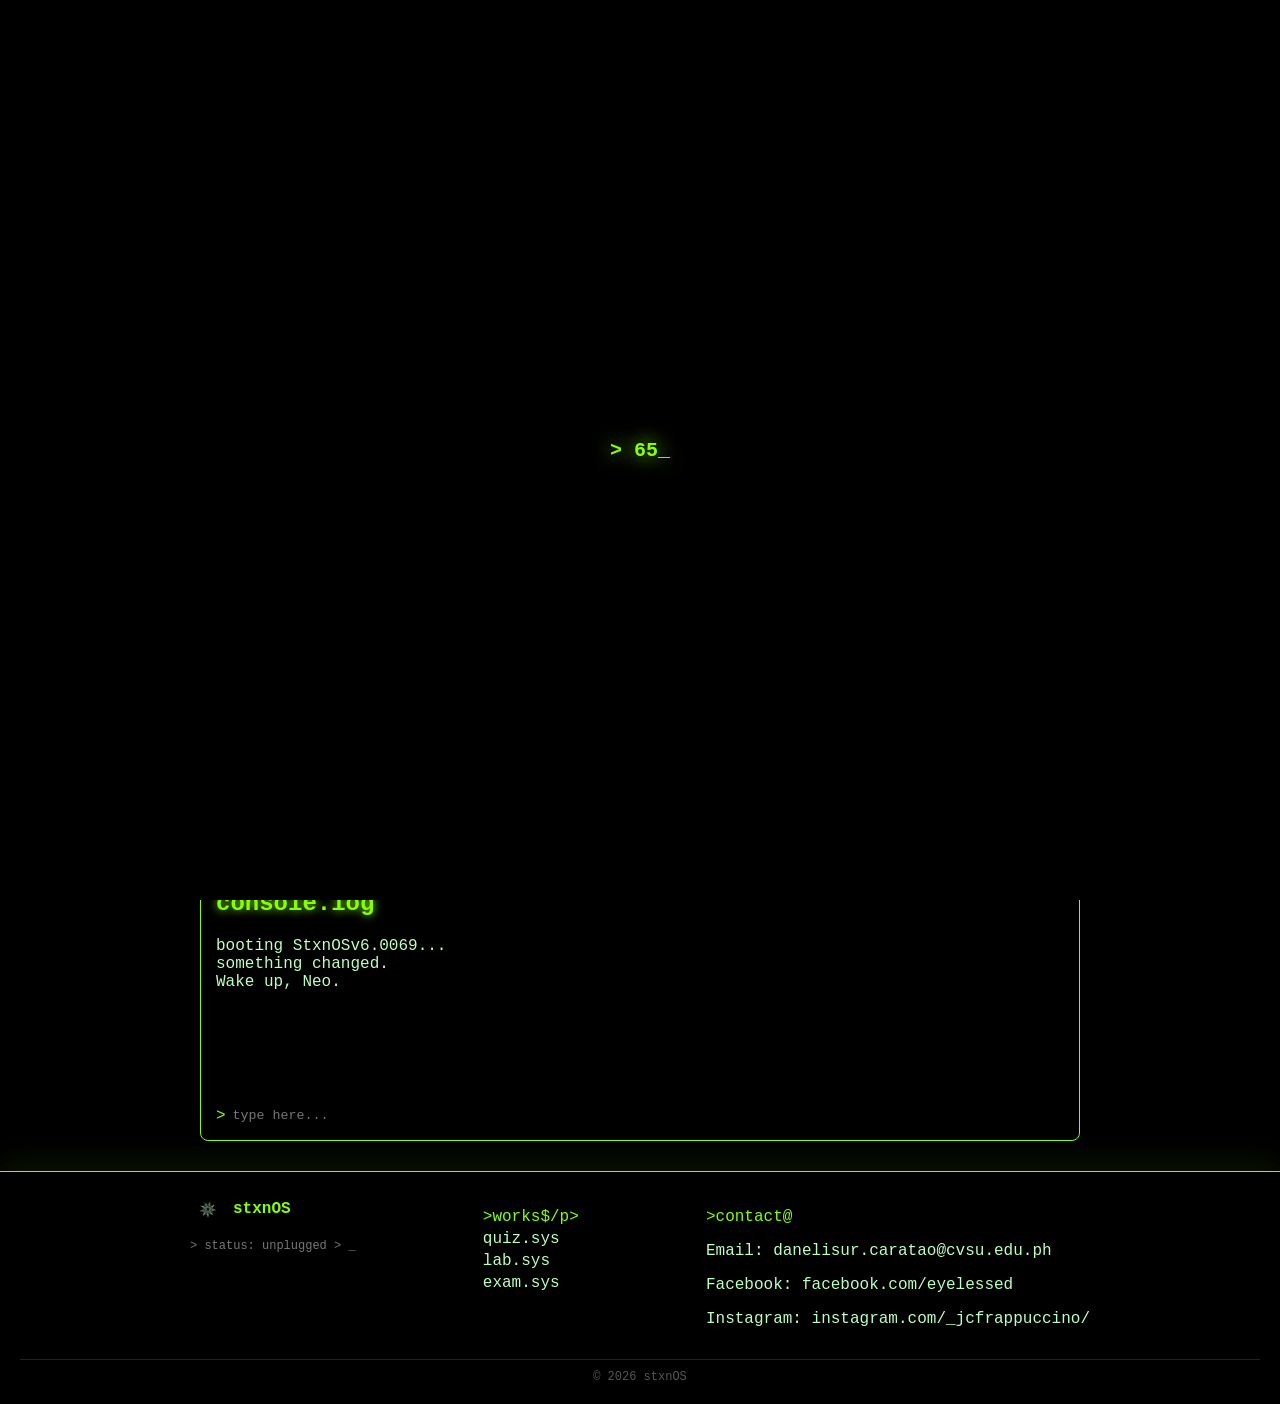
==== commit efa02f0d: "Refactor styles and enhance footer and commands Updated styles for logo and profile sections, added " ====
--- a/index.html
+++ b/index.html
@@ -76,7 +76,7 @@
             background: #000;
         }
 
-        .logo {
+        .logo, #flogo{
             color: #88ff00;
             font-weight: bold;
             white-space: nowrap;
@@ -228,11 +228,12 @@
             display: flex;
             align-items: center;
             gap: 20px;
-            background: #111;
+            background-color:  rgba(17, 17, 17, 60%);
             border: 2px solid #88ff00;
             padding: 20px;
             border-radius: 8px;
             margin-bottom: 15px;
+            
         }
 
         .ctscan {
@@ -490,6 +491,89 @@
             position: absolute;
             inset: 0;
         }
+      #slog a {
+    color: #88ff00;
+    text-shadow: 0 0 20px #88ff00, 50%;
+    text-decoration: none;
+    position: relative;
+}
+
+#slog a::before,
+#slog a::after {
+    content: attr(data-text);
+    position: absolute;
+    left: 0;
+    top: 0;
+}
+
+#slog a::before {
+    color: #00ffea;
+    animation: glitch1 0.6s infinite;
+}
+
+#slog a::after {
+    color: #ff008c;
+    animation: glitch2 0.6s infinite;
+}
+
+        .footer {
+            border-top: 1px solid #88ff00;
+            margin-top: 30px;
+            padding: 20px;
+            background: #000;
+            box-shadow: 0 -10px 30px rgba(136, 255, 0, 0.08);
+        }
+
+        .footer-inner {
+            display: flex;
+            justify-content: space-between;
+            flex-wrap: wrap;
+            gap: 20px;
+            max-width: 900px;
+            margin: auto;
+        }
+
+        .footer-logo {
+            display: flex;
+            align-items: center;
+            gap: 8px;
+            color: #88ff00;
+            font-weight: bold;
+        }
+
+        .footer-logo img {
+            height: 35px;
+        }
+
+        .footer-mid a {
+            display: block;
+            color: #bbffc1;
+            text-decoration: none;
+            margin: 4px 0;
+        }
+
+        .footer-mid a:hover {
+            color: #88ff00;
+        }
+
+        .footer-title {
+            color: #88ff00;
+        }
+        .footercontact{
+             color: #88ff00;
+        }
+
+        .footer-bottom {
+            text-align: center;
+            margin-top: 15px;
+            font-size: 12px;
+            color: #555;
+            border-top: 1px solid #222;
+            padding-top: 10px;
+        }
+    
+}
+        
     </style>
 </head>
 
@@ -525,6 +609,9 @@
                 <h2>>Caratao, Dan Elisur M.</h2>
                 <p>BS_Computer_Science:CS_1B</p>
                 <p>Student_No:251100796</p>
+                <div class="shortcut" id="slog">
+                <a href="#terminal" data-text="console.log">console.log</a>
+                </div>
             </div>
         </div>
 
@@ -587,12 +674,7 @@
                 </ul>
             </div>
 
-            <div class="box full" id="contact">
-                <h2>>Contact@</h2>
-                <p>Email: danelisur.caratao@cvsu.edu.ph</p>
-                <p>Facebook: facebook.com/eyelessed</p>
-                <p>Instagram: instagram.com/_jcfrappuccino/</p>
-            </div>
+           
 
             <div class="box full" id="terminal">
                 <div>
@@ -623,11 +705,11 @@
         const nav = document.getElementById("navLinks");
 
         const commands = {
-            help: "Available: help, more, whoami, fedc, fav, fmotto, fquote, neofetch, clear, matrix",
+            help: "Available: help, more, whoami, fedc, fav, fmotto, fquote, neofetch, goto quiz, goto lab, goto exam, clear, matrix",
             more: "I'm into playing guitar, making art, watching movies, reading biographies of dead, influential people",
             whoami: "born 9th of dec, 2005, i grew up in silang, cavite. studied my way to college and is currently taking bscs in cvsu-silang",
             fedc: "elem[bssPes] -> H_schl[Binhs] -> S_schl[PhiltecH]",
-            fav: "Camel, Marlboro, Bacteria Monster, Maxx Candy(green), my bb, Hayley",
+            fav: "ion kno, Hayley",
             fmotto: "fuh this shi, it is what it is.",
             fquote: "He who is not contented with what he has, would not be contented with what he would like to have. - socramftes",
             neofetch: "User: daniboei\nage: 20\ncourse: bscs\nstatus: still_grinding();",
@@ -647,7 +729,29 @@
 
                 if (cmd === "clear") {
                     output.innerHTML = "";
-                } else if (commands[cmd]) {
+                }
+                else if (cmd === "goto quiz") {
+                    printLine("opening quiz...");
+                     setTimeout(() => {
+                          window.location.href ="quiz.html";
+                      }, 700);
+                }
+                
+                 else if (cmd === "goto lab") {
+                    printLine("opening laboratories...");
+                     setTimeout(() => {
+                          window.location.href ="lab.html";
+                      }, 700);
+                }
+                
+                 else if (cmd === "goto exam") {
+                    printLine("opening exam...");
+                     setTimeout(() => {
+                          window.location.href ="exam.html";
+                      }, 700);
+                }
+                
+                else if (commands[cmd]) {
                     printLine(commands[cmd]);
                 } else {
                     printLine("Command not found. Type 'help'");
@@ -671,9 +775,9 @@
         });
 
         window.onload = () => {
-            printLine("booting ballsOSv6.9...");
-            printLine("yo: gurt:$");
-            printLine("Wake up, neo.");
+            printLine("booting StxnOSv6.0069...");
+            printLine("something changed.");
+            printLine("Wake up, Neo.");
         };
 
 
@@ -784,6 +888,44 @@
         });
     </script>
 
+  <footer class="footer">
+
+        <div class="footer-inner">
+
+            <div>
+                <div class="footer-logo">
+                    <img src="image/ionkno.gif">
+                    <span>stxnOS</span>
+                </div>
+                <p style="color:#777; font-size:12px;">
+                    > status: unplugged
+                    > _
+                </p>
+            </div>
+
+            <div class="footer-mid">
+                <p class="footer-title">>works$/p>
+                <a href="quiz.html">quiz.sys</a>
+                <a href="lab.html">lab.sys</a>
+                <a href="exam.html">exam.sys</a>
+            </div>
+
+              <div class="footer-contact">
+            <p class="footercontact">>contact@</p>
+            <p>Email: danelisur.caratao@cvsu.edu.ph</p>
+            <p>Facebook: facebook.com/eyelessed</p>
+            <p>Instagram: instagram.com/_jcfrappuccino/</p>
+        </div>
+
+        </div>
+
+        <div class="footer-bottom">
+            © 2026 stxnOS 
+        </div>
+
+    </footer>
+
+
 </body>
 
 </html>
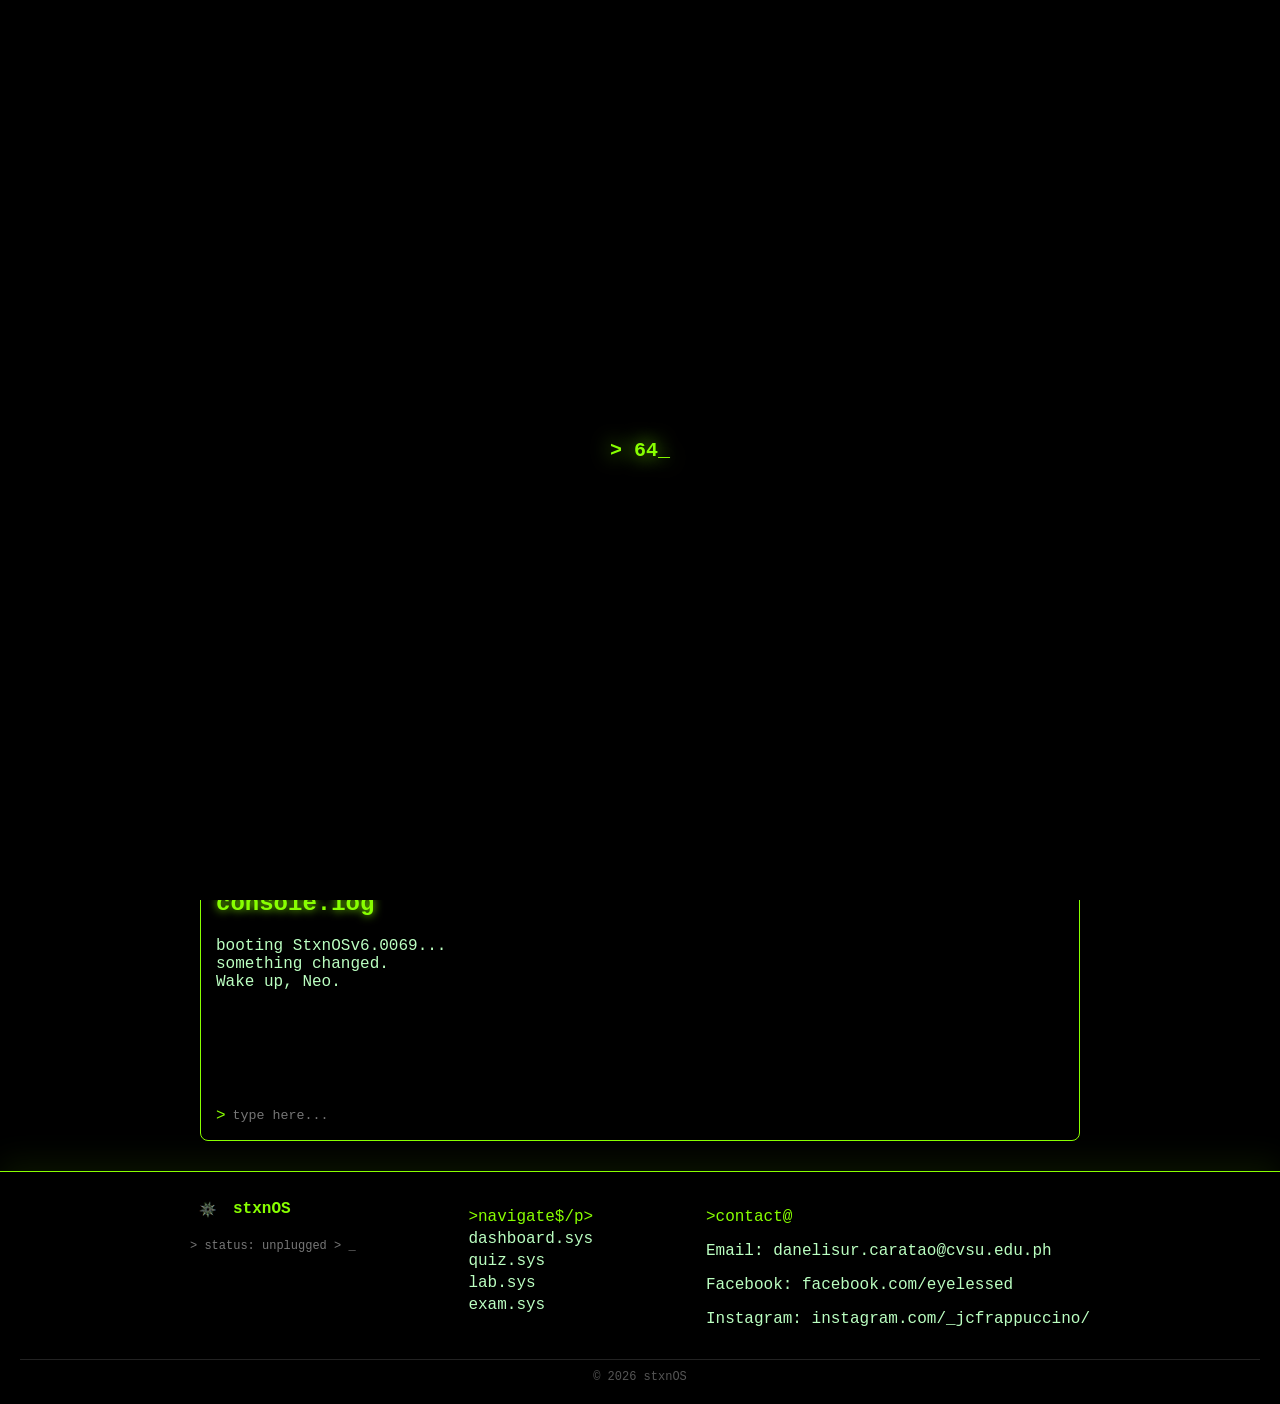
==== commit d367b402: "Update index.html" ====
--- a/index.html
+++ b/index.html
@@ -468,6 +468,34 @@
                 color: #777;
                 font-size: 13px;
             }
+            
+              .footer-inner {
+        flex-direction: column;
+        align-items: center;
+        text-align: center;
+    }
+
+    .footer-logo {
+        justify-content: center;
+    }
+
+    .footer-mid {
+        margin-top: 10px;
+    }
+
+    .footer-contact {
+        margin-top: 10px;
+    }
+
+    .footer-mid a {
+        display: inline-block;
+        margin: 4px 8px;
+    }
+
+    .footer-bottom {
+        font-size: 11px;
+        padding-top: 8px;
+    }
 
         }
 
@@ -904,7 +932,8 @@
             </div>
 
             <div class="footer-mid">
-                <p class="footer-title">>works$/p>
+                <p class="footer-title">>navigate$/p>
+                <a href="dashboard.html">dashboard.sys</s>
                 <a href="quiz.html">quiz.sys</a>
                 <a href="lab.html">lab.sys</a>
                 <a href="exam.html">exam.sys</a>
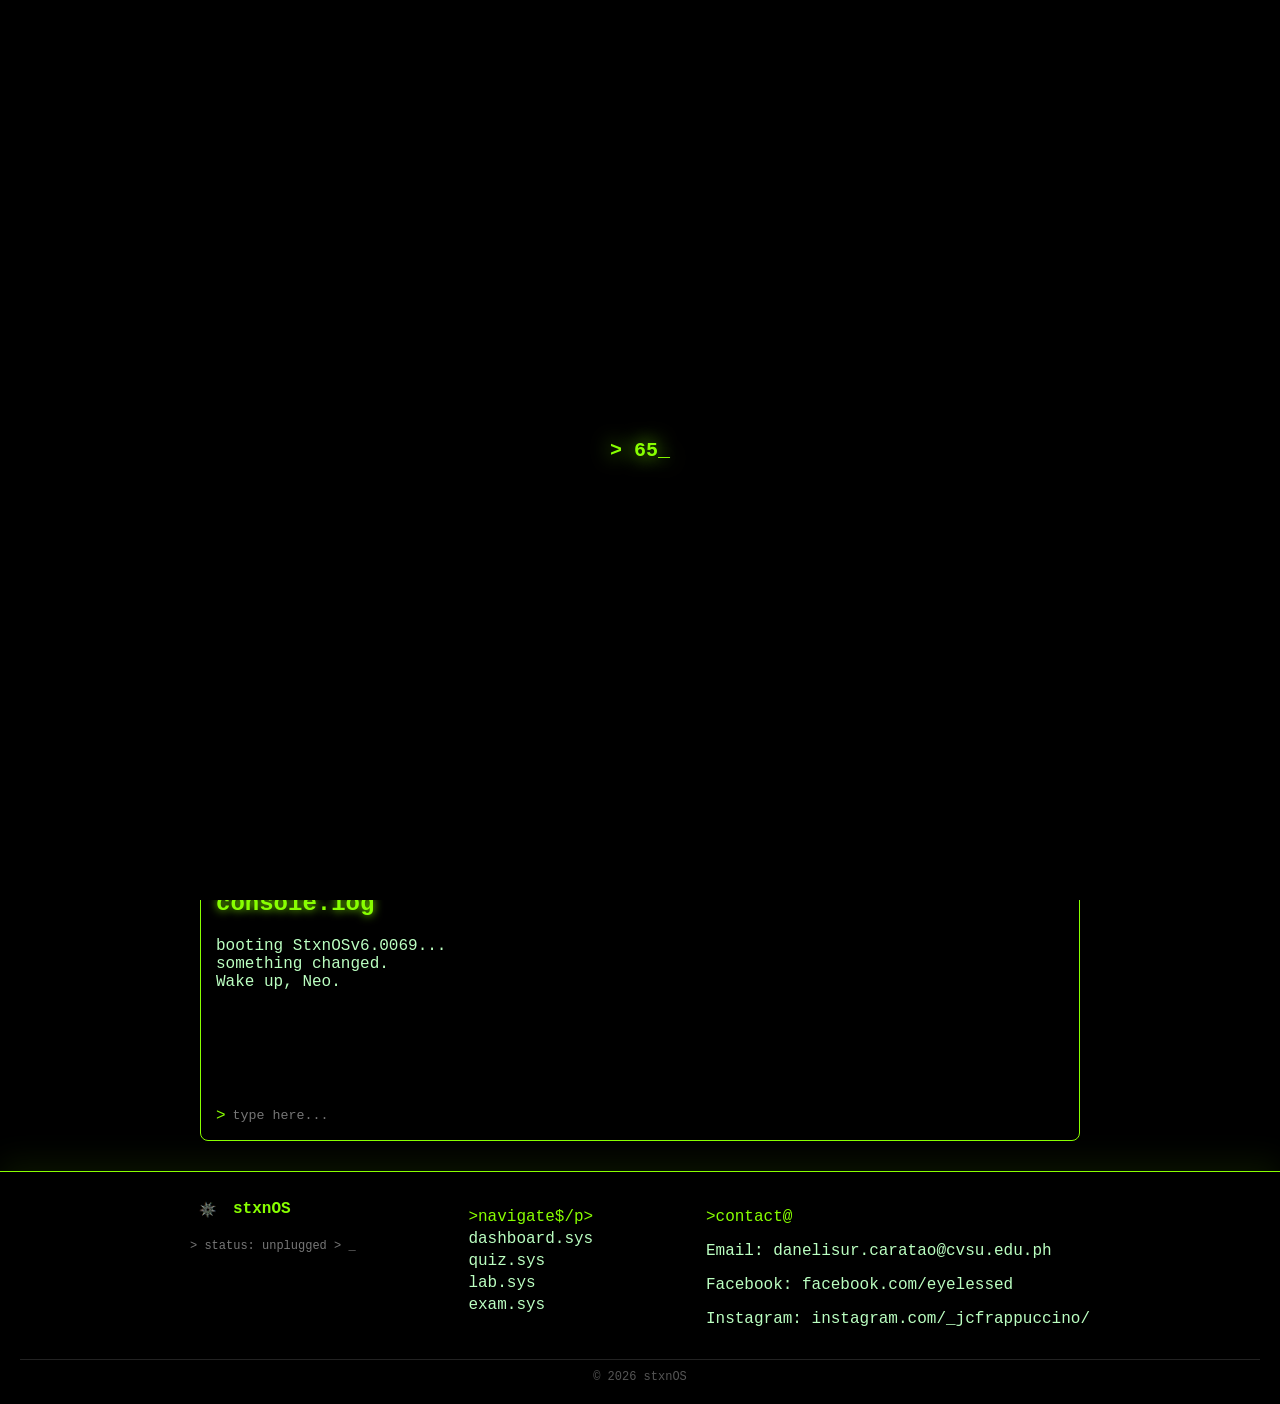
==== commit fdccdf45: "Update hobbies description in index.html" ====
--- a/index.html
+++ b/index.html
@@ -672,7 +672,7 @@
 
                 <div class="box" id="hobbies">
                     <h2>>Hobbies//f:</h2>
-                    <p>Gaming, Working Out, Music, && Walking at night with my shawti</p>
+                    <p>Gaming, Working Out, Music, nah</p>
                 </div>
 
             </div>
